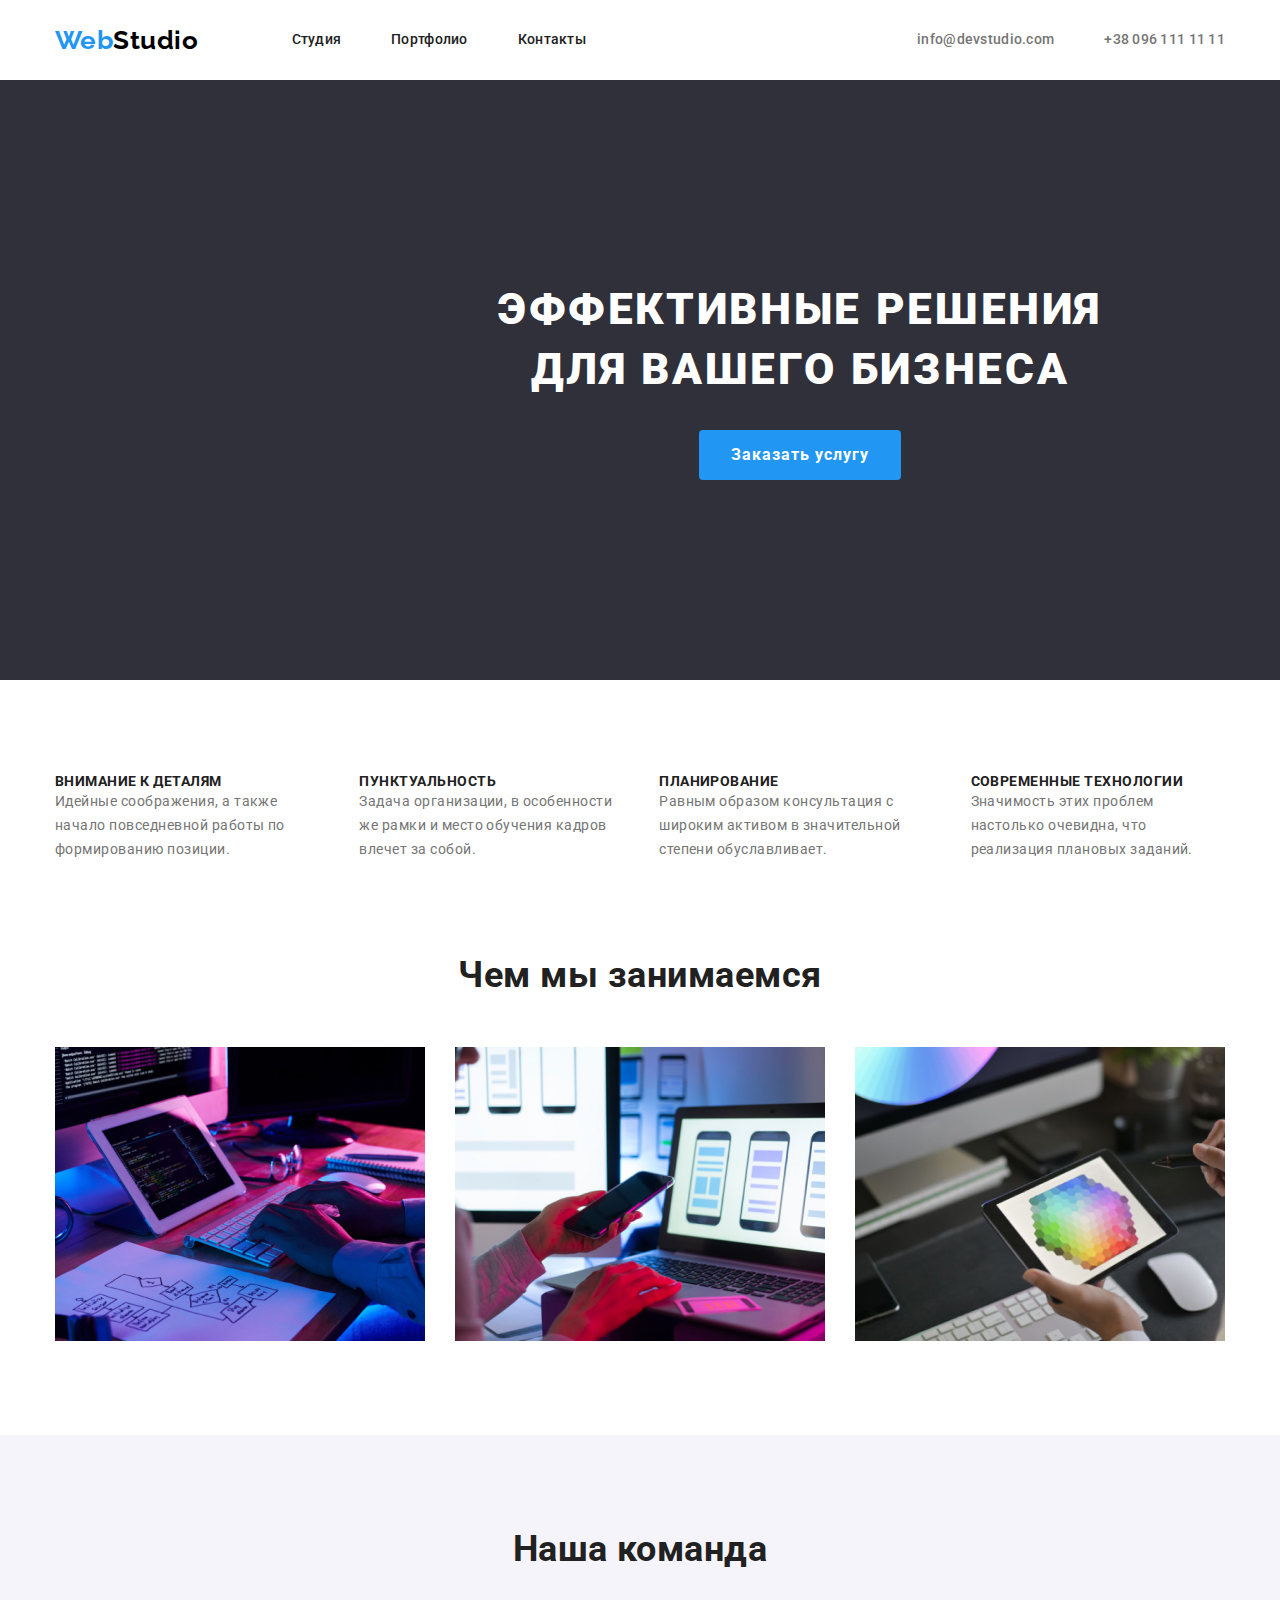
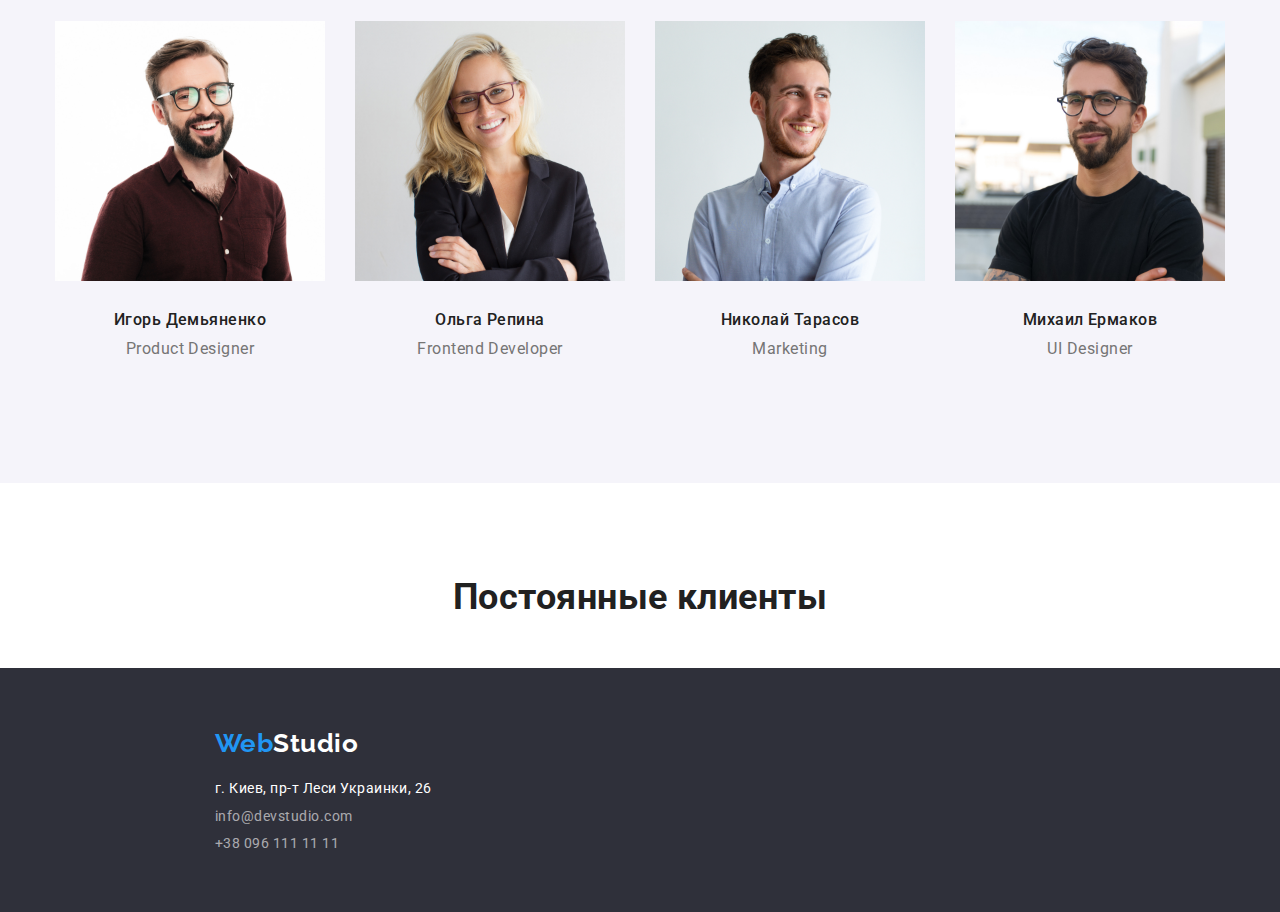
==== index.html @ f40a1685 "дз4" ====
<!DOCTYPE html>
<html lang="ru">
  <head>
    <meta charset="UTF-8" />
    <meta name="viewport" content="width=device-width, initial-scale=1.0" />
    <title>Студия</title>
    <link
      href="https://fonts.googleapis.com/css2?family=Raleway:wght@700&family=Roboto:wght@400;500;700;900&display=swap"
      rel="stylesheet"
    />
    <link
      rel="stylesheet"
      href="https://cdnjs.cloudflare.com/ajax/libs/modern-normalize/1.0.0/modern-normalize.css"
    />
    <link rel="stylesheet" href="./css/style.css" />
  </head>
  <body>
    <!--Шапка-->
    <header class="page-header">
      <div class="container">
        <nav class="main-nav">
          <a href="./index.html" class="header-logo" lang="en">
            <span class="logo">Web</span>Studio</a
          >
          <!--Навигация-->
          <ul class="site-nav">
            <li class="item">
              <a href="./index.html" class="link">Студия</a>
            </li>
            <li class="item">
              <a href="./portfolio.html" class="link">Портфолио</a>
            </li>
            <li class="item"><a href="" class="link">Контакты</a></li>
          </ul>
          <!--Контакты-->
          <ul class="contacts">
            <li class="contacts-list">
              <a href="mailto:info@devstudio.com" class="link"
                >info@devstudio.com</a
              >
            </li>
            <li class="contacts-list">
              <a href="tel:+380961111111" class="link">+38 096 111 11 11</a>
            </li>
          </ul>
        </nav>
      </div>
    </header>
    <main>
      <!--Герои-->
      <section class="hero">
        <div class="container-hero">
          <h1 class="hero-title">Эффективные решения для вашего бизнеса</h1>
          <button type="button" class="hero-button">Заказать услугу</button>
        </div>
      </section>
      <!--Особенности-->
      <section class="features">
        <div class="container">
          <h2 hidden>Особенности</h2>
          <ul class="features-list">
            <li class="features-item">
              <h3 class="features-title">Внимание к деталям</h3>
              <p class="features-text">
                Идейные соображения, а также начало повседневной работы по
                формированию позиции.
              </p>
            </li>
            <li class="features-item">
              <h3 class="features-title">Пунктуальность</h3>
              <p class="features-text">
                Задача организации, в особенности же рамки и место обучения
                кадров влечет за собой.
              </p>
            </li>
            <li class="features-item">
              <h3 class="features-title">Планирование</h3>
              <p class="features-text">
                Равным образом консультация с широким активом в значительной
                степени обуславливает.
              </p>
            </li>
            <li class="features-item">
              <h3 class="features-title">Современные технологии</h3>
              <p class="features-text">
                Значимость этих проблем настолько очевидна, что реализация
                плановых заданий.
              </p>
            </li>
          </ul>
        </div>
      </section>
      <!--чем мы занимаемся-->
      <section class="work">
        <div class="container">
          <h2 class="work-title">Чем мы занимаемся</h2>
          <ul class="work-list">
            <li class="work-item">
              <img
                src="./img/work/img.jpg"
                alt="человек работает за компьютером"
                width="370"
                height="294"
              />
            </li>
            <li class="work-item">
              <img
                src="./img/work/img1.jpg"
                alt="человек работает за ноутбуком"
                width="370"
                height="294"
              />
            </li>
            <li class="work-item">
              <img
                src="./img/work/img2.jpg"
                alt="человек работает за планшетом"
                width="370"
                height="294"
              />
            </li>
          </ul>
        </div>
      </section>
      <!--команда-->
      <section class="team">
        <div class="container">
          <h2 class="team-title">Наша команда</h2>
          <ul class="team-list">
            <li class="team-item">
              <img
                src="./img/team/designer.jpg"
                alt="мужчина в красной рубашке смеется"
                width="270"
                height="260"
              />
              <h3 class="team-name">Игорь Демьяненко</h3>
              <p class="team-profession" lang="en">Product Designer</p>
            </li>
            <li class="team-item">
              <img
                src="./img/team/developer.jpg"
                alt="женщина в черном пиджаке улыбается"
                width="270"
                height="260"
              />
              <h3 class="team-name">Ольга Репина</h3>
              <p class="team-profession" lang="en">Frontend Developer</p>
            </li>
            <li class="team-item">
              <img
                src="./img/team/marketing.jpg"
                alt="мужчина в голубой рубашке улыбается"
                width="270"
                height="260"
              />
              <h3 class="team-name">Николай Тарасов</h3>
              <p class="team-profession" lang="en">Marketing</p>
            </li>
            <li class="team-item">
              <img
                src="./img/team/ui-designer.jpg"
                alt="мужчина в черной футболке улыбается"
                width="270"
                height="260"
              />
              <h3 class="team-name">Михаил Ермаков</h3>
              <p class="team-profession" lang="en">UI Designer</p>
            </li>
          </ul>
        </div>
      </section>
      <section class="clients">
        <div class="container">
          <h2 class="clients-title">Постоянные клиенты</h2>
        </div>
      </section>
    </main>
    <!--адрес-->
    <footer class="footer">
      <a href="./index.html" class="footer-logo" lang="en">
        <span class="logo-web">Web</span>Studio</a
      >
      <address>
        <ul class="contacts-footer">
          <li class="footer-list">
            <a
              href="https://goo.gl/maps/JRe7u6xurZRfVsGd8"
              target="_blank"
              class="link-adress"
              >г. Киев, пр-т Леси Украинки, 26
            </a>
          </li>
          <li class="footer-list">
            <a href="mailto:info@devstudio.com" class="link"
              >info@devstudio.com</a
            >
          </li>
          <li class="footer-list">
            <a href="tel:+380961111111" class="link">+38 096 111 11 11</a>
          </li>
        </ul>
      </address>
    </footer>
  </body>
</html>
---- css/style.css ----
*,
*::before,
*::after {
  margin: 0;
  padding: 0;
}

:root {
  --primary-text-color: #757575;
  --title-text-color: #212121;
  --secondary-text-color: #2196f3;
  --primary-white-color: #ffffff;
}

body {
  background-color: var(--primary-white-color);
  color: var(--primary-text-color);
  font-family: Roboto, sans-serif;
  letter-spacing: 0.03em;
  font-style: normal;
}

img {
  display: block;
}

.container {
  margin-left: auto;
  margin-right: auto;
  width: 1200px;
  padding-left: 15px;
  padding-right: 15px;

  /* outline: 2px solid red; */
}

/* header */
.page-header {
  display: flex;
  /* padding-top: 24px;
  padding-bottom: 25px;
  padding-left: 0px;
  padding-right: 0px; */
}

.main-nav {
  display: flex;
  align-items: center;
  justify-content: space-between;
}

.logo {
  color: var(--secondary-text-color);
  text-decoration: none;
}
.header-logo {
  color: #000000;
  text-decoration: none;
  font-family: Raleway, sans-serif;
  font-weight: 700;
  font-size: 26px;
  line-height: 1.19;
}

.site-nav .link {
  display: block;
  padding-bottom: 32px;
  padding-top: 32px;

  color: var(--title-text-color);
  text-decoration: none;
}

.site-nav .item {
  margin-right: 50px;
}
.site-nav .item:last-child {
  margin-right: 0px;
}

.site-nav {
  list-style-type: none;
  letter-spacing: 0.02em;
  font-weight: 500;
  font-size: 14px;
  line-height: 1.14;
  display: flex;
  margin-left: 93px;
  margin-right: 331px;
}

.site-nav .link:hover,
.site-nav .link:focus {
  color: var(--secondary-text-color);
}

.contacts .link {
  color: var(--primary-text-color);
  text-decoration: none;
  font-style: normal;
}

.contacts {
  display: flex;

  list-style-type: none;
  letter-spacing: 0.02em;
  font-weight: 500;
  font-size: 14px;
  line-height: 1.14;
  list-style: none;
}

.contacts .link:hover,
.contacts .link:focus {
  color: var(--secondary-text-color);
}

.contacts-list {
  margin-right: 50px;
}
.contacts-list:last-child {
  margin-right: 0px;
}

/* hero */
.container-hero {
  width: 1600px;
  height: 600px;
  margin-left: auto;
  margin-right: auto;
  background-color: #2f303a;
  text-align: center;
  padding-top: 200px;
  padding-right: 452px;
  padding-bottom: 200px;
  padding-left: 452px;
}

/* .hero {
  background-color: #2f303a;
  text-align: center;
  padding-top: 200px;
  padding-right: 452px;
  padding-bottom: 200px;
  padding-left: 452px;
} */

.hero-button {
  font-family: Roboto, sans-serif;
  font-style: normal;
  font-weight: 700;
  font-size: 16px;
  line-height: 1.875;
  background-color: var(--secondary-text-color);
  color: var(--primary-white-color);
  letter-spacing: 0.06em;

  border-radius: 4px;
  padding: 10px 32px;
  border: 0px;

  min-width: 136px;
  min-height: 30px;

  /* text-align: center; */

  /* display: flex;
  align-items: center; */
}

.hero-title {
  color: var(--primary-white-color);
  letter-spacing: 0.06em;
  font-size: 44px;
  line-height: 1.363;
  font-weight: 900;
  text-align: center;
  text-transform: uppercase;

  margin-top: 0px;
  margin-bottom: 30px;
}

/*.hero-button:hover,
.hero-button:focus {
  color: var(--primary-white-color);
  background-color: var(--secondary-text-color);
}*/

/* features */
.features {
  padding-top: 94px;
  padding-bottom: 94px;
}

.features-title {
  color: var(--title-text-color);
  font-weight: 700;
  font-size: 14px;
  line-height: 1.14;
  text-transform: uppercase;
}
.features-text {
  font-weight: 400;
  font-size: 14px;
  line-height: 1.7;
}

.features-list {
  list-style-type: none;
  display: flex;
}
.features-item {
  margin-right: 30px;
}
.features-item:last-child {
  margin-right: 0px;
}

/* work */
.work {
  padding-bottom: 94px;
}

.work-list {
  display: flex;
  list-style-type: none;
}
.work-item {
  margin-right: 30px;
}
.work-item:last-child {
  margin-right: 0px;
}

.work-title {
  color: var(--title-text-color);
  font-weight: 700;
  font-size: 36px;
  line-height: 1.16;
  text-align: center;
  margin-bottom: 50px;
}

/* team */
.team {
  padding-bottom: 94px;
  background-color: #f5f4fa;
}

.team-title {
  color: var(--title-text-color);
  font-weight: 700;
  font-size: 36px;
  line-height: 1.16;
  text-align: center;
  padding-top: 94px;
  margin-bottom: 50px;
}

.team-list {
  list-style-type: none;
  display: flex;
}

.team-item {
  margin-right: 30px;
  padding-bottom: 30px;
}
.team-item:last-child {
  margin-right: 0px;
}

.team-name {
  font-weight: 500;
  font-size: 16px;
  line-height: 1.18;
  text-align: center;
  color: var(--title-text-color);

  margin-top: 30px;
  margin-bottom: 10px;
}

.team-profession {
  color: var(--primary-text-color);
  font-weight: 400;
  font-size: 16px;
  line-height: 1.18;
  text-align: center;
}

/* clients */

.clients-title {
  color: var(--title-text-color);
  font-weight: 700;
  font-size: 36px;
  line-height: 1.16;
  text-align: center;
  padding-top: 94px;
  margin-bottom: 50px;
}

/*footer*/
.footer {
  background-color: #2f303a;

  margin-left: auto;
  margin-right: auto;
  width: 1600px;
  padding-left: 215px;
  padding-right: 1154px;
  padding-top: 60px;
  padding-bottom: 60px;
}

.contacts-footer {
  list-style-type: none;
}
.footer-list {
  margin-bottom: 9px;
}
.footer-list:last-child {
  margin-bottom: 0px;
}

.logo-web {
  color: var(--secondary-text-color);
  text-decoration: none;
}
.footer-logo {
  display: block;
  color: #ffffff;
  text-decoration: none;
  font-family: Raleway, sans-serif;
  font-weight: 700;
  font-size: 26px;
  line-height: 1.19;
  margin-bottom: 20px;
}

.contacts-footer .link {
  list-style-type: none;
  font-weight: 400;
  font-size: 14px;
  line-height: 1.14;
  color: rgba(255, 255, 255, 0.6);
  text-decoration: none;
  font-style: normal;
}
.contacts-footer .link-adress {
  list-style-type: none;
  font-weight: 400;
  font-size: 14px;
  line-height: 1.14;
  color: var(--primary-white-color);
  text-decoration: none;
  font-style: normal;
}

.contacts-footer .link:hover,
.contacts-footer .link:focus,
.contacts-footer .link-adress:hover,
.contacts-footer .link-adress:focus {
  color: var(--secondary-text-color);
}

/*portfolio*/

.container-portfolio {
  margin-left: auto;
  margin-right: auto;
  width: 1200px;
  padding-left: 15px;
  padding-right: 15px;
  padding-top: 94px;
  padding-bottom: 94px;

  /* outline: 2px solid green; */
}

/*list-button*/
.button-list {
  list-style-type: none;
  display: flex;
  justify-content: center;
}
.button-list .button-list-item {
  margin-right: 8px;
}

.button-list-item:last-child {
  margin-right: 0px;
}
.portfolio-butten {
  background-color: #f5f4fa;
  color: var(--title-text-color);
  font-weight: 500;
  font-size: 16px;
  line-height: 1.62;
  text-align: center;
  letter-spacing: 0.03em;
  font-family: Roboto, sans-serif;
  border-radius: 4px;
  padding: 6px 22px;
  border: 0px;
}

.portfolio-butten:hover,
.portfolio-butten:focus {
  background-color: var(--secondary-text-color);
  color: var(--primary-white-color);
}

/*portfolio-list*/

.portfolio-list {
  list-style-type: none;
  display: flex;
  flex-wrap: wrap;
}
.portfolio-item {
  width: 370px;
  margin-right: 30px;
  margin-bottom: 30px;
}

.portfolio-item:nth-child(3n) {
  margin-right: 0px;
}

.portfolio-item:nth-child(-n + 3) {
  margin-top: 34px;
}
.portfolio-item:nth-last-child(-n + 3) {
  margin-bottom: 0px;
}

.portfolio-link {
  text-decoration: none;
}

.portfolio-title {
  color: var(--title-text-color);
  font-weight: 700;
  font-size: 18px;
  line-height: 2;
  letter-spacing: 0.06em;
  margin-top: 20px;
  margin-left: 24px;
  margin-bottom: 4px;
  margin-right: 24px;
}

.portfolio-description {
  font-weight: 400;
  font-size: 16px;
  line-height: 1.87;
  color: var(--primary-text-color);
  margin-top: 0px;
  margin-bottom: 20px;
  margin-right: 24px;
  margin-left: 24px;
}
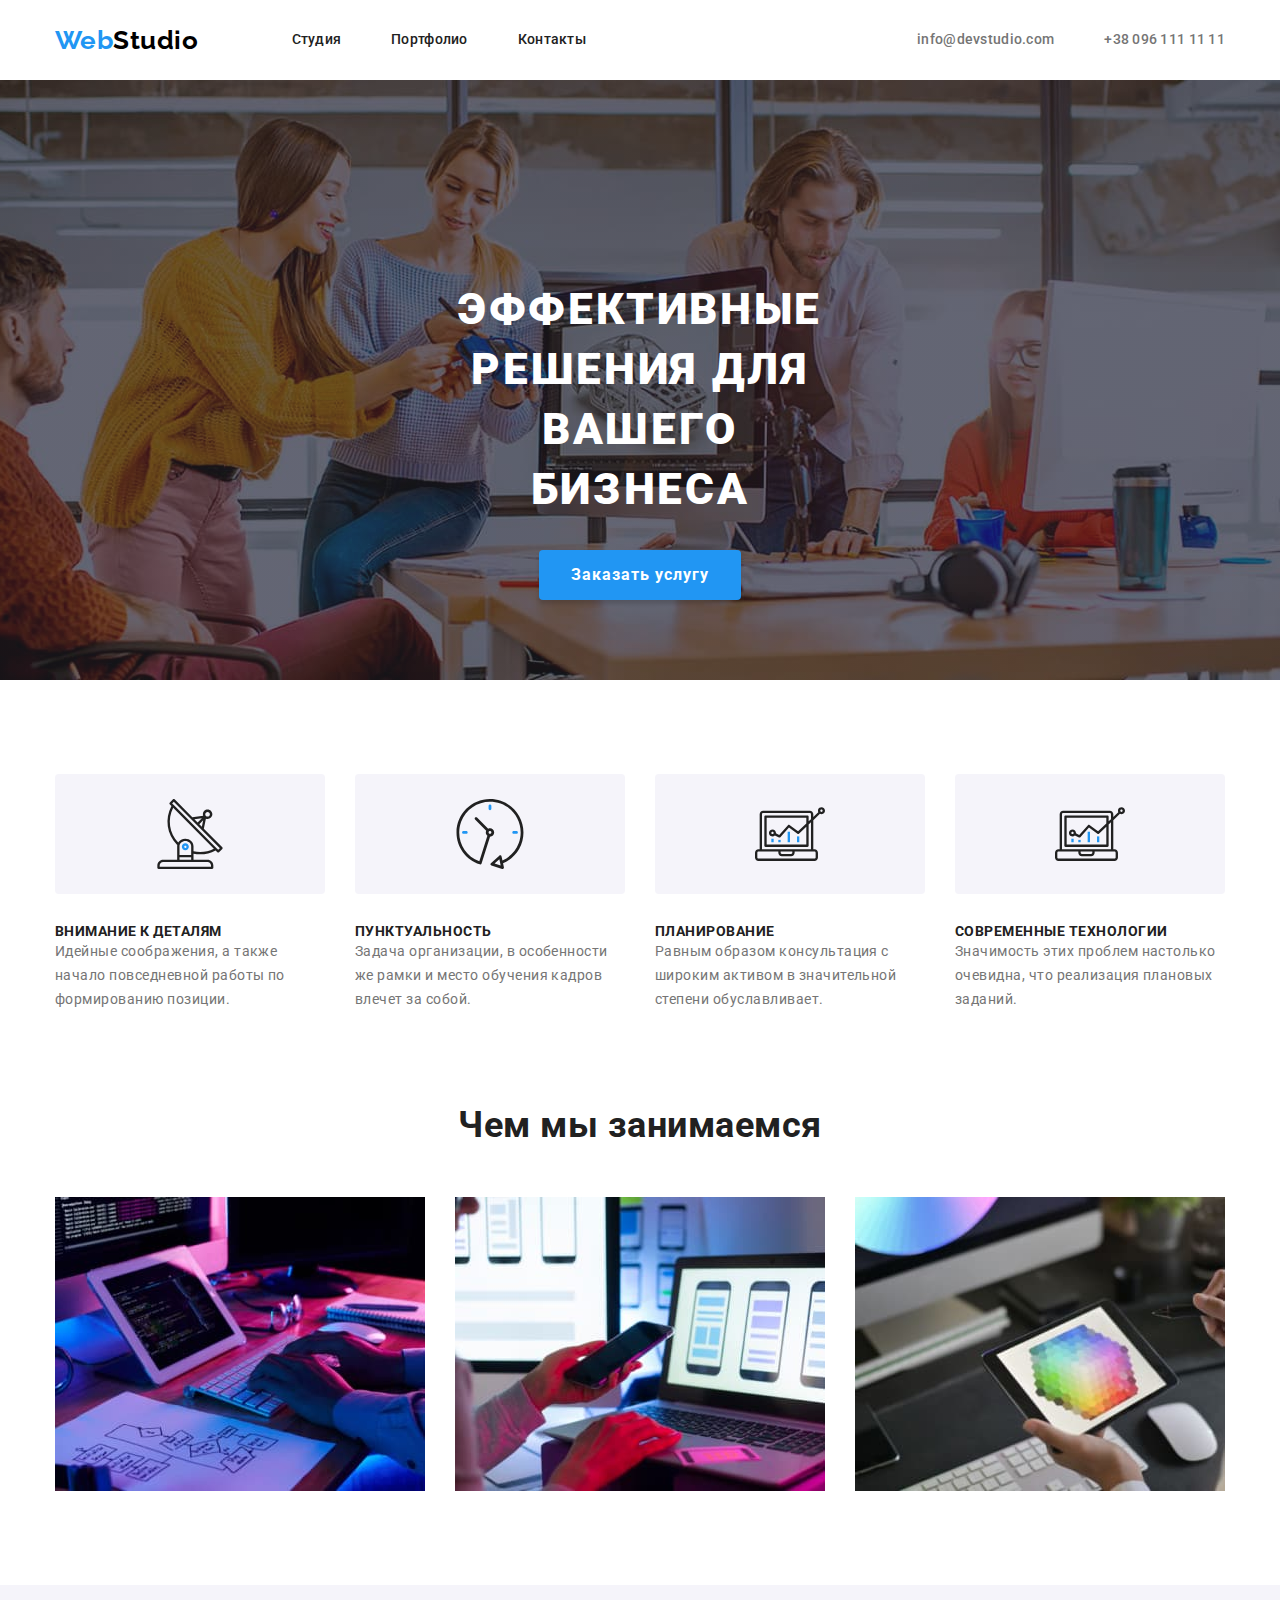
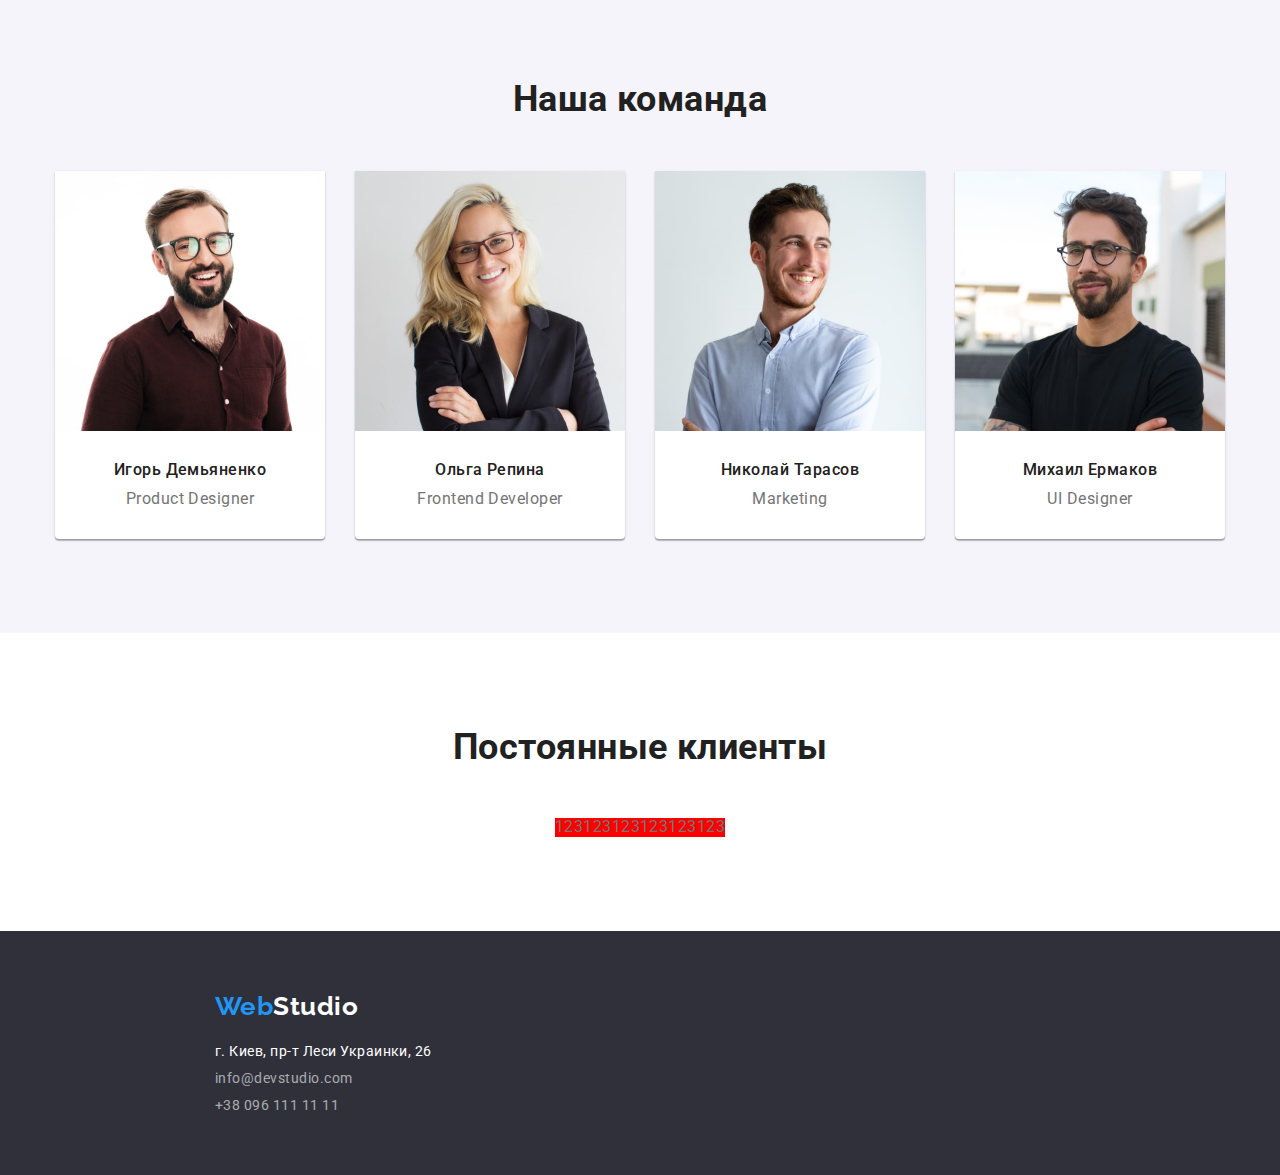
==== commit a4987161: "shadow,features" ====
--- a/index.html
+++ b/index.html
@@ -59,28 +59,28 @@
         <div class="container">
           <h2 hidden>Особенности</h2>
           <ul class="features-list">
-            <li class="features-item">
+            <li class="features-item antenna">
               <h3 class="features-title">Внимание к деталям</h3>
               <p class="features-text">
                 Идейные соображения, а также начало повседневной работы по
                 формированию позиции.
               </p>
             </li>
-            <li class="features-item">
+            <li class="features-item clock">
               <h3 class="features-title">Пунктуальность</h3>
               <p class="features-text">
                 Задача организации, в особенности же рамки и место обучения
                 кадров влечет за собой.
               </p>
             </li>
-            <li class="features-item">
+            <li class="features-item diagram">
               <h3 class="features-title">Планирование</h3>
               <p class="features-text">
                 Равным образом консультация с широким активом в значительной
                 степени обуславливает.
               </p>
             </li>
-            <li class="features-item">
+            <li class="features-item astronaut">
               <h3 class="features-title">Современные технологии</h3>
               <p class="features-text">
                 Значимость этих проблем настолько очевидна, что реализация
@@ -170,9 +170,18 @@
           </ul>
         </div>
       </section>
+      <!-- Клиенты -->
       <section class="clients">
         <div class="container">
           <h2 class="clients-title">Постоянные клиенты</h2>
+          <ul class="clients-list">
+            <li class="clients-list-item">123</li>
+            <li class="clients-list-item">123</li>
+            <li class="clients-list-item">123</li>
+            <li class="clients-list-item">123</li>
+            <li class="clients-list-item">123</li>
+            <li class="clients-list-item">123</li>
+          </ul>
         </div>
       </section>
     </main>
--- a/css/style.css
+++ b/css/style.css
@@ -125,25 +125,28 @@
 
 /* hero */
 .container-hero {
-  width: 1600px;
+  max-width: 1600px;
   height: 600px;
   margin-left: auto;
   margin-right: auto;
-  background-color: #2f303a;
+  /* background-color: #2f303a; */
   text-align: center;
   padding-top: 200px;
   padding-right: 452px;
   padding-bottom: 200px;
   padding-left: 452px;
+  background-image: linear-gradient(
+      to right,
+      rgba(47, 48, 58, 0.4),
+      rgba(47, 48, 58, 0.4)
+    ),
+    url('../img/hero/hero.jpg');
+  background-repeat: no-repeat;
+  background-position: center;
 }
 
 /* .hero {
-  background-color: #2f303a;
-  text-align: center;
-  padding-top: 200px;
-  padding-right: 452px;
-  padding-bottom: 200px;
-  padding-left: 452px;
+  background-image: url(./img/hero/hero.jpg);
 } */
 
 .hero-button {
@@ -155,6 +158,7 @@
   background-color: var(--secondary-text-color);
   color: var(--primary-white-color);
   letter-spacing: 0.06em;
+  box-shadow: 0px 4px 4px rgba(0, 0, 0, 0.15);
 
   border-radius: 4px;
   padding: 10px 32px;
@@ -200,6 +204,7 @@
   font-size: 14px;
   line-height: 1.14;
   text-transform: uppercase;
+  padding-top: 30px;
 }
 .features-text {
   font-weight: 400;
@@ -211,6 +216,61 @@
   list-style-type: none;
   display: flex;
 }
+/*  .features-item::before {
+  display: block;
+  content: '';
+  width: 270px;
+  height: 120px;
+  background-color: #f5f4fa;
+  border-radius: 4px;
+   background-image: url(../img/features/antenna.svg); 
+}  */
+
+.features-item.antenna::before {
+  display: block;
+  content: '';
+  width: 270px;
+  height: 120px;
+  background-color: #f5f4fa;
+  border-radius: 4px;
+  background-image: url(../img/features/antenna.svg);
+  background-repeat: no-repeat;
+  background-position: center;
+}
+.features-item.clock::before {
+  display: block;
+  content: '';
+  width: 270px;
+  height: 120px;
+  background-color: #f5f4fa;
+  border-radius: 4px;
+  background-image: url(../img/features/clock.svg);
+  background-repeat: no-repeat;
+  background-position: center;
+}
+.features-item.diagram::before {
+  display: block;
+  content: '';
+  width: 270px;
+  height: 120px;
+  background-color: #f5f4fa;
+  border-radius: 4px;
+  background-image: url(../img/features/diagram.svg);
+  background-repeat: no-repeat;
+  background-position: center;
+}
+.features-item.astronaut::before {
+  display: block;
+  content: '';
+  width: 270px;
+  height: 120px;
+  background-color: #f5f4fa;
+  border-radius: 4px;
+  background-image: url(../img/features/diagram.svg);
+  background-repeat: no-repeat;
+  background-position: center;
+}
+
 .features-item {
   margin-right: 30px;
 }
@@ -267,6 +327,10 @@
 .team-item {
   margin-right: 30px;
   padding-bottom: 30px;
+  background-color: #ffffff;
+  border-radius: 0px 0px 4px 4px;
+  box-shadow: 0px 1px 3px rgba(0, 0, 0, 0.12), 0px 1px 1px rgba(0, 0, 0, 0.14),
+    0px 2px 1px rgba(0, 0, 0, 0.2);
 }
 .team-item:last-child {
   margin-right: 0px;
@@ -301,6 +365,15 @@
   text-align: center;
   padding-top: 94px;
   margin-bottom: 50px;
+}
+.clients-list {
+  list-style-type: none;
+  display: flex;
+  padding-bottom: 94px;
+  justify-content: center;
+}
+.clients-list-item {
+  background-color: red;
 }
 
 /*footer*/
@@ -412,6 +485,9 @@
 .portfolio-butten:focus {
   background-color: var(--secondary-text-color);
   color: var(--primary-white-color);
+  box-shadow: 0px 3px 1px rgba(0, 0, 0, 0.1), 0px 1px 2px rgba(0, 0, 0, 0.08),
+    0px 2px 2px rgba(0, 0, 0, 0.12);
+  border-radius: 4px;
 }
 
 /*portfolio-list*/
@@ -425,6 +501,13 @@
   width: 370px;
   margin-right: 30px;
   margin-bottom: 30px;
+  border: 1px solid #eeeeee;
+  box-sizing: border-box;
+}
+.portfolio-item:hover,
+.portfolio-item:focus {
+  box-shadow: 0px 1px 1px rgba(0, 0, 0, 0.12), 0px 4px 4px rgba(0, 0, 0, 0.06),
+    1px 4px 6px rgba(0, 0, 0, 0.16);
 }
 
 .portfolio-item:nth-child(3n) {
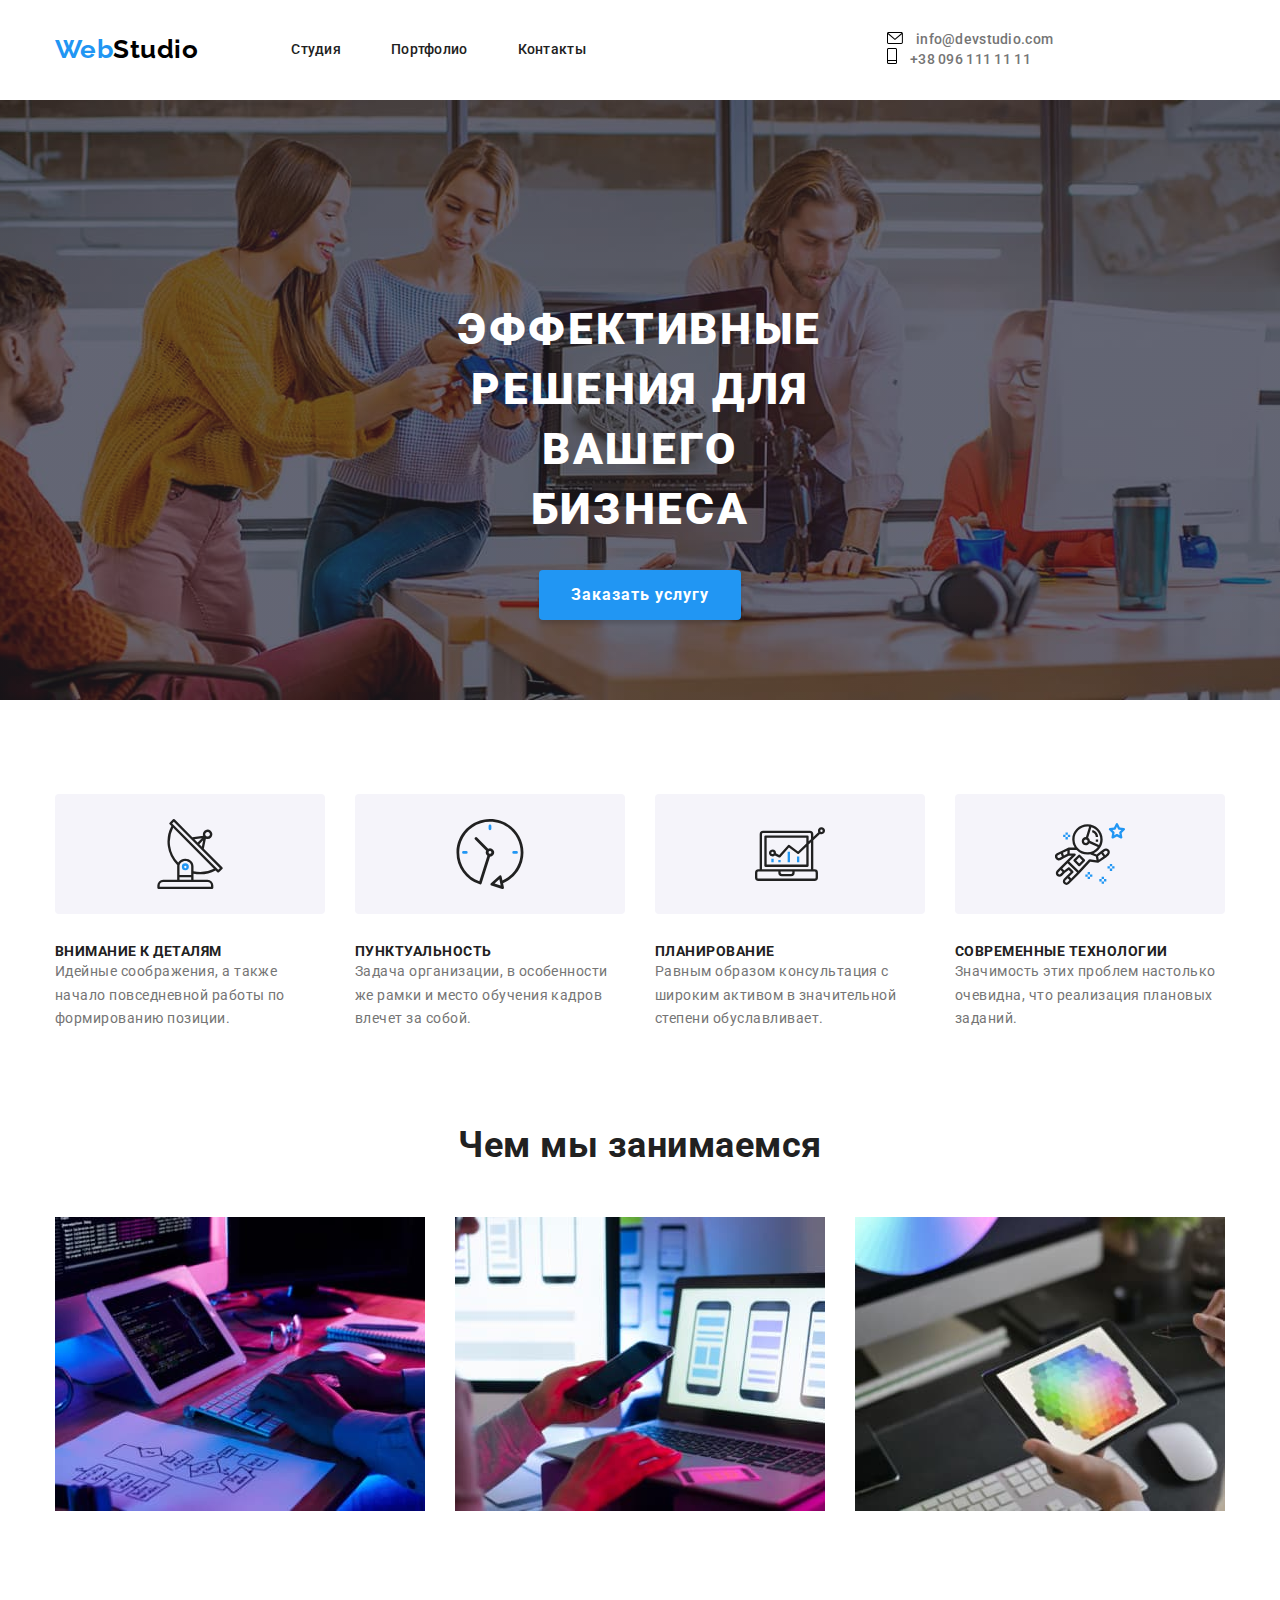
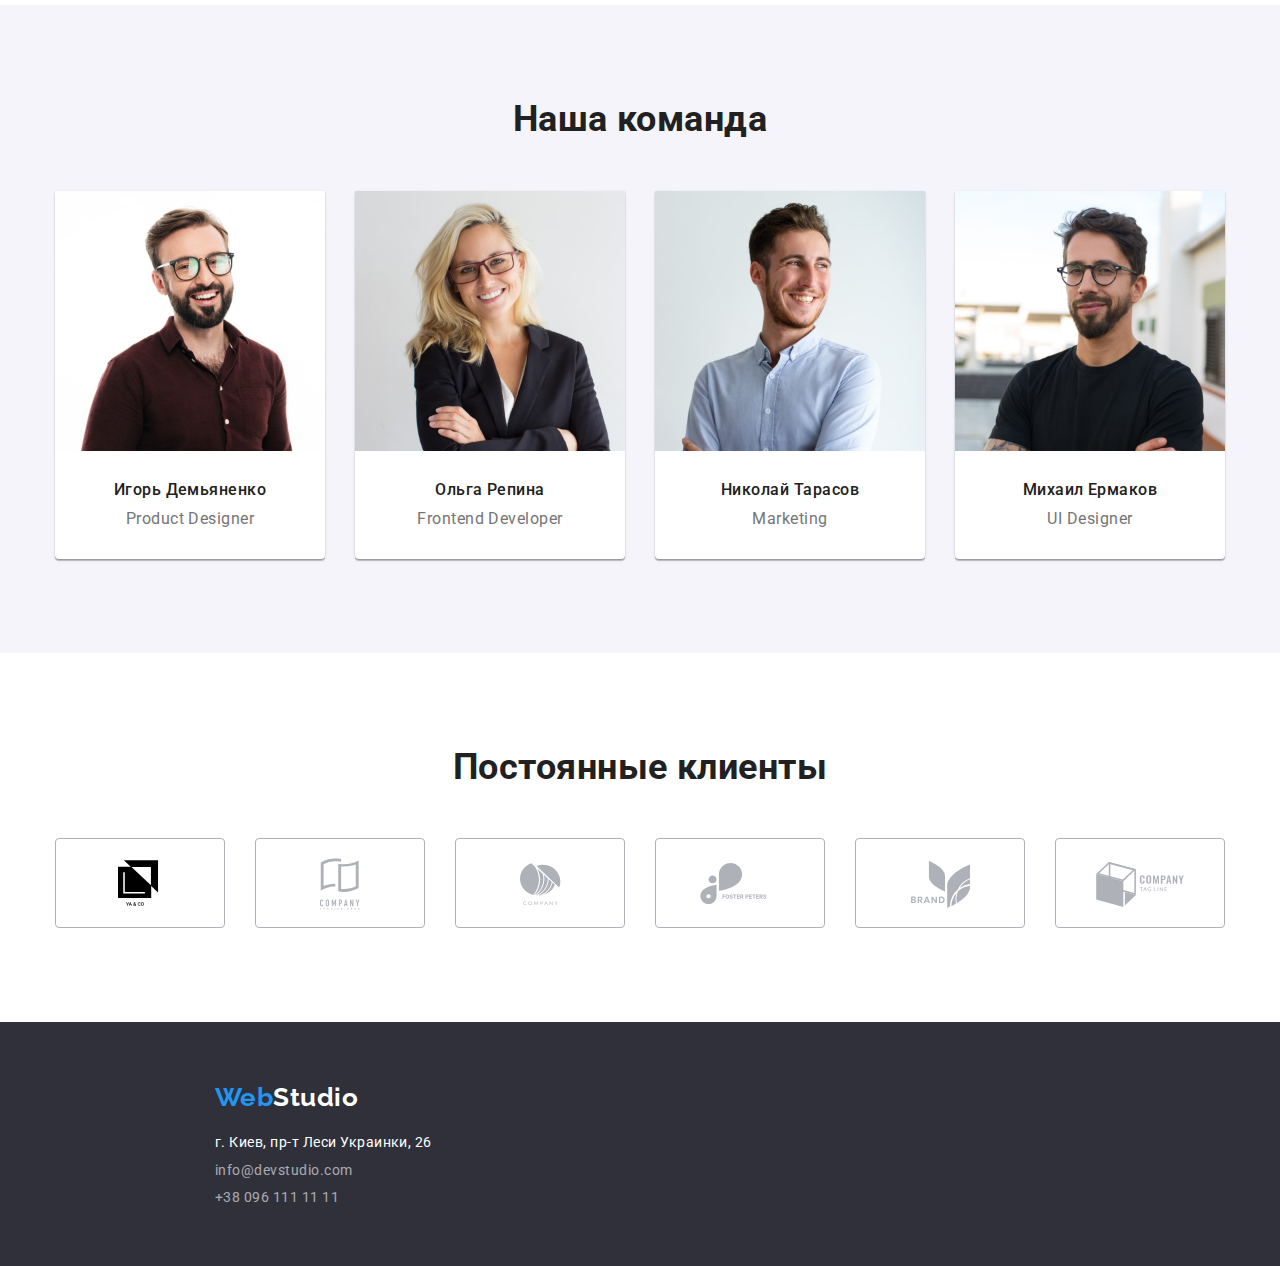
==== commit f1172986: "logo" ====
--- a/index.html
+++ b/index.html
@@ -35,12 +35,20 @@
           <!--Контакты-->
           <ul class="contacts">
             <li class="contacts-list">
-              <a href="mailto:info@devstudio.com" class="link"
-                >info@devstudio.com</a
+              <a href="mailto:info@devstudio.com" class="link">
+                <svg class="icon-contacts-envelope">
+                  <use href="./img/sprite.svg#icon-envelope"></use>
+                </svg>
+                info@devstudio.com</a
               >
             </li>
             <li class="contacts-list">
-              <a href="tel:+380961111111" class="link">+38 096 111 11 11</a>
+              <a href="tel:+380961111111" class="link">
+                <svg class="icon-contacts-smartphone">
+                  <use href="./img/sprite.svg#icon-smartphone"></use>
+                </svg>
+                +38 096 111 11 11</a
+              >
             </li>
           </ul>
         </nav>
@@ -60,6 +68,11 @@
           <h2 hidden>Особенности</h2>
           <ul class="features-list">
             <li class="features-item antenna">
+              <div class="features-icon-div">
+                <svg class="icon-features">
+                  <use href="./img/sprite.svg#antenna"></use>
+                </svg>
+              </div>
               <h3 class="features-title">Внимание к деталям</h3>
               <p class="features-text">
                 Идейные соображения, а также начало повседневной работы по
@@ -67,6 +80,11 @@
               </p>
             </li>
             <li class="features-item clock">
+              <div class="features-icon-div">
+                <svg class="icon-features">
+                  <use href="./img/sprite.svg#clock"></use>
+                </svg>
+              </div>
               <h3 class="features-title">Пунктуальность</h3>
               <p class="features-text">
                 Задача организации, в особенности же рамки и место обучения
@@ -74,6 +92,11 @@
               </p>
             </li>
             <li class="features-item diagram">
+              <div class="features-icon-div">
+                <svg class="icon-features">
+                  <use href="./img/sprite.svg#diagram"></use>
+                </svg>
+              </div>
               <h3 class="features-title">Планирование</h3>
               <p class="features-text">
                 Равным образом консультация с широким активом в значительной
@@ -81,6 +104,11 @@
               </p>
             </li>
             <li class="features-item astronaut">
+              <div class="features-icon-div">
+                <svg class="icon-features">
+                  <use href="./img/sprite.svg#astronaut"></use>
+                </svg>
+              </div>
               <h3 class="features-title">Современные технологии</h3>
               <p class="features-text">
                 Значимость этих проблем настолько очевидна, что реализация
@@ -175,12 +203,42 @@
         <div class="container">
           <h2 class="clients-title">Постоянные клиенты</h2>
           <ul class="clients-list">
-            <li class="clients-list-item">123</li>
-            <li class="clients-list-item">123</li>
-            <li class="clients-list-item">123</li>
-            <li class="clients-list-item">123</li>
-            <li class="clients-list-item">123</li>
-            <li class="clients-list-item">123</li>
+            <li class="clients-list-item">
+              <a href="" class="icon-clients-link">
+                <svg class="icon-clients-logo1">
+                  <use href="./img/sprite.svg#logo1"></use></svg
+              ></a>
+            </li>
+            <li class="clients-list-item">
+              <a href="" class="icon-clients-link"
+                ><svg class="icon-clients-logo2">
+                  <use href="./img/sprite.svg#logo2"></use></svg
+              ></a>
+            </li>
+            <li class="clients-list-item">
+              <a href="" class="icon-clients-link"
+                ><svg class="icon-clients-logo3">
+                  <use href="./img/sprite.svg#logo3"></use></svg
+              ></a>
+            </li>
+            <li class="clients-list-item">
+              <a href="" class="icon-clients-link"
+                ><svg class="icon-clients-logo4">
+                  <use href="./img/sprite.svg#logo4"></use></svg
+              ></a>
+            </li>
+            <li class="clients-list-item">
+              <a href="" class="icon-clients-link"
+                ><svg class="icon-clients-logo5">
+                  <use href="./img/sprite.svg#logo5"></use></svg
+              ></a>
+            </li>
+            <li class="clients-list-item">
+              <a href="" class="icon-clients-link"
+                ><svg class="icon-clients-logo6">
+                  <use href="./img/sprite.svg#logo6"></use></svg
+              ></a>
+            </li>
           </ul>
         </div>
       </section>
--- a/css/style.css
+++ b/css/style.css
@@ -37,6 +37,8 @@
 /* header */
 .page-header {
   display: flex;
+  padding-bottom: 32px;
+  padding-top: 32px;
   /* padding-top: 24px;
   padding-bottom: 25px;
   padding-left: 0px;
@@ -46,7 +48,7 @@
 .main-nav {
   display: flex;
   align-items: center;
-  justify-content: space-between;
+  /* justify-content: space-between; */
 }
 
 .logo {
@@ -64,8 +66,8 @@
 
 .site-nav .link {
   display: block;
-  padding-bottom: 32px;
-  padding-top: 32px;
+  /* padding-bottom: 32px;
+  padding-top: 32px; */
 
   color: var(--title-text-color);
   text-decoration: none;
@@ -85,8 +87,9 @@
   font-size: 14px;
   line-height: 1.14;
   display: flex;
+
   margin-left: 93px;
-  margin-right: 331px;
+  margin-right: 301px;
 }
 
 .site-nav .link:hover,
@@ -102,6 +105,9 @@
 
 .contacts {
   display: flex;
+  flex-wrap: wrap;
+  align-items: baseline;
+  /* align-items: center; */
 
   list-style-type: none;
   letter-spacing: 0.02em;
@@ -109,6 +115,25 @@
   font-size: 14px;
   line-height: 1.14;
   list-style: none;
+  /* padding-bottom: 32px; */
+}
+
+.icon-contacts-envelope {
+  margin-right: 10px;
+  width: 16px;
+  height: 12px;
+  border: none;
+}
+.icon-contacts-envelope:hover {
+  fill: var(--secondary-text-color);
+}
+.icon-contacts-smartphone {
+  margin-right: 10px;
+  width: 10px;
+  height: 16px;
+}
+.icon-contacts-smartphone:hover {
+  fill: var(--secondary-text-color);
 }
 
 .contacts .link:hover,
@@ -117,7 +142,7 @@
 }
 
 .contacts-list {
-  margin-right: 50px;
+  margin-right: 30px;
 }
 .contacts-list:last-child {
   margin-right: 0px;
@@ -216,6 +241,20 @@
   list-style-type: none;
   display: flex;
 }
+
+.features-icon-div {
+  display: flex;
+  justify-content: center;
+  align-items: center;
+  width: 270px;
+  height: 120px;
+  background-color: #f5f4fa;
+  border-radius: 4px;
+}
+.icon-features {
+  width: 70px;
+  height: 70px;
+}
 /*  .features-item::before {
   display: block;
   content: '';
@@ -226,7 +265,7 @@
    background-image: url(../img/features/antenna.svg); 
 }  */
 
-.features-item.antenna::before {
+/* .features-item.antenna::before {
   display: block;
   content: '';
   width: 270px;
@@ -269,7 +308,7 @@
   background-image: url(../img/features/diagram.svg);
   background-repeat: no-repeat;
   background-position: center;
-}
+} */
 
 .features-item {
   margin-right: 30px;
@@ -372,8 +411,60 @@
   padding-bottom: 94px;
   justify-content: center;
 }
+.icon-clients-link {
+  display: flex;
+  width: 170px;
+  height: 90px;
+  justify-content: center;
+  align-items: center;
+}
+.icon-clients-link:hover {
+  color: var(--secondary-text-color);
+}
+
 .clients-list-item {
-  background-color: red;
+  display: flex;
+  width: 170px;
+  height: 90px;
+  border: 1px solid #afb1b8;
+  border-radius: 4px;
+}
+/* .div-clients {
+  display: flex;
+  width: 170px;
+  height: 90px;
+  border: 1px solid #afb1b8;
+  border-radius: 4px;
+} */
+.clients-list-item:not(:last-child) {
+  margin-right: 30px;
+}
+.icon-clients-logo1 {
+  width: 44.27px;
+  height: 49.23px;
+}
+.icon-clients-logo1:hover {
+  fill: var(--secondary-text-color);
+}
+.icon-clients-logo2 {
+  width: 40px;
+  height: 52px;
+}
+.icon-clients-logo3 {
+  width: 41px;
+  height: 42.6px;
+}
+.icon-clients-logo4 {
+  width: 79.66px;
+  height: 42.02px;
+}
+.icon-clients-logo5 {
+  width: 59px;
+  height: 47px;
+}
+.icon-clients-logo6 {
+  width: 88.48px;
+  height: 45.44px;
 }
 
 /*footer*/
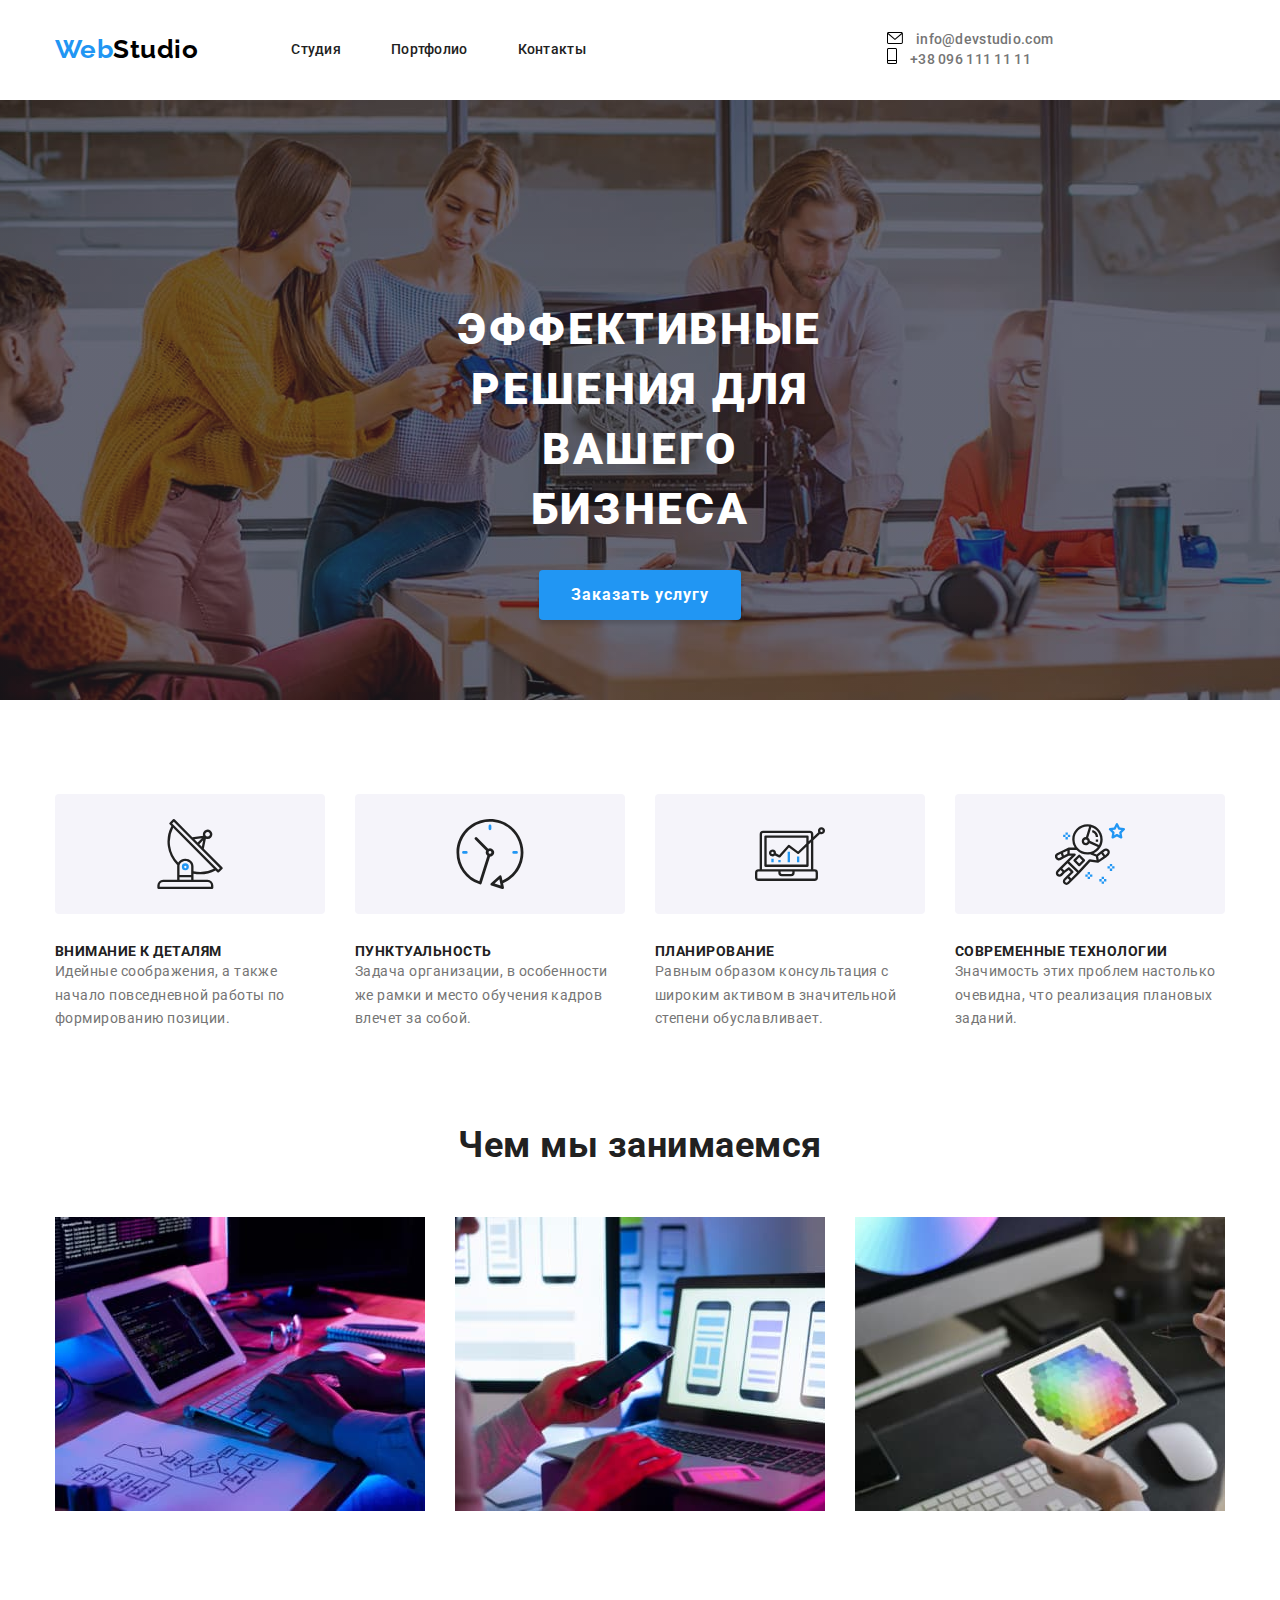
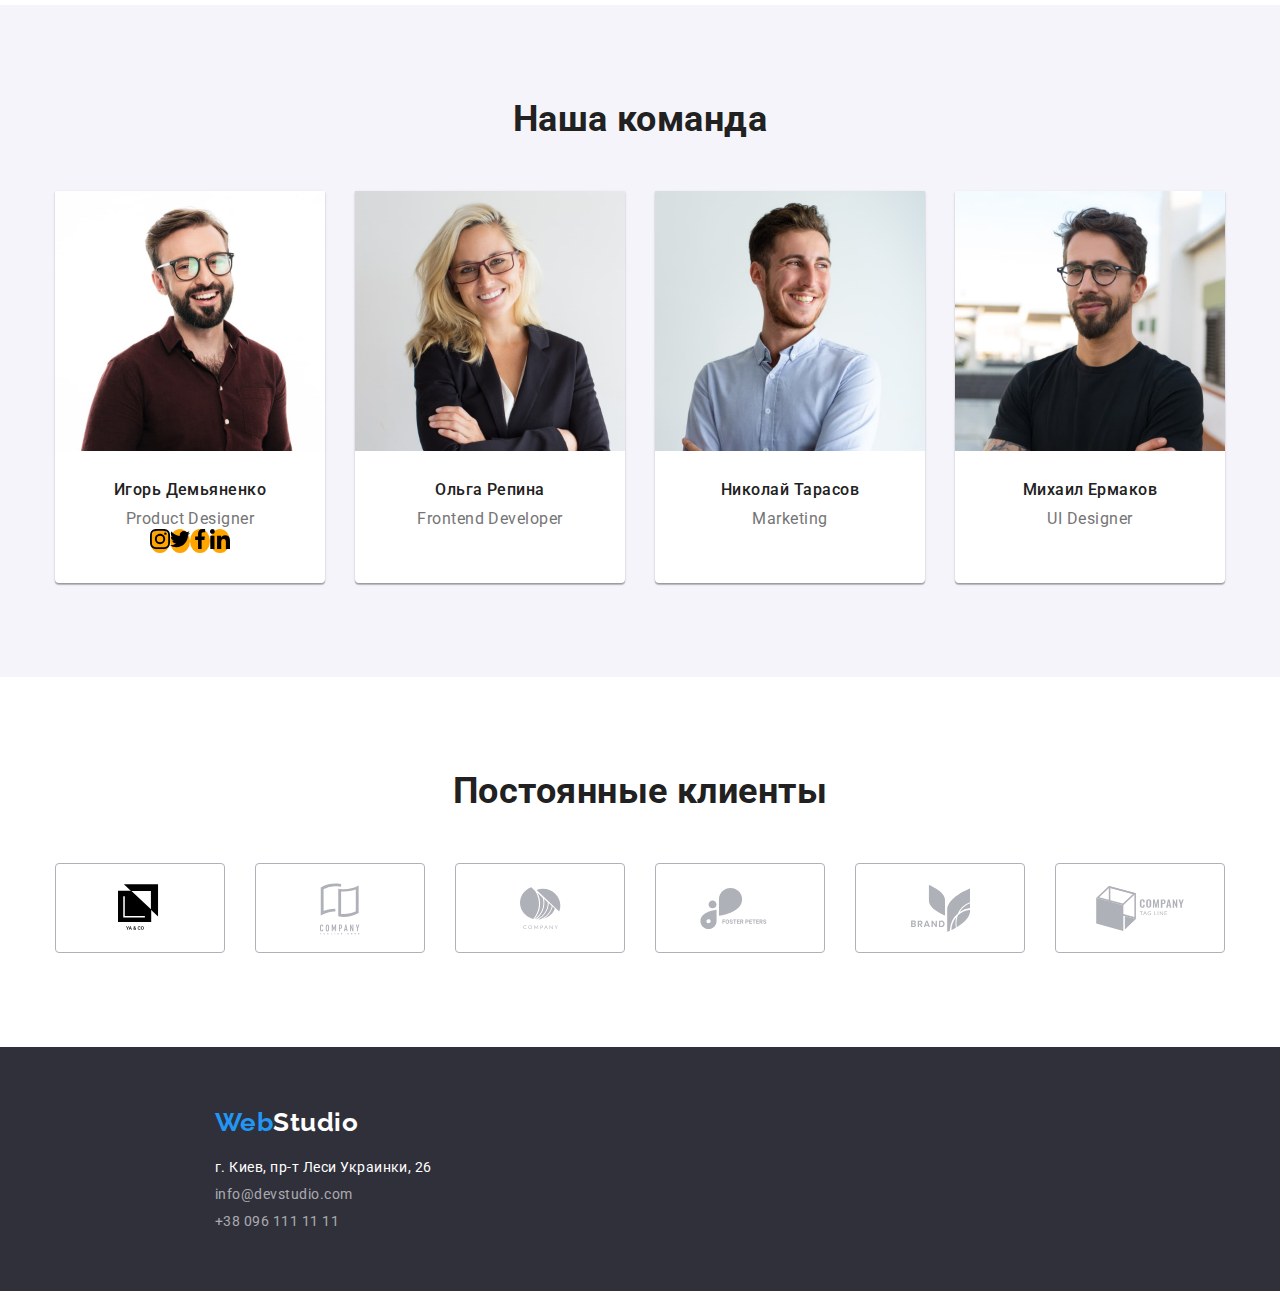
==== commit 98a0f9d4: "icon" ====
--- a/index.html
+++ b/index.html
@@ -164,6 +164,30 @@
               />
               <h3 class="team-name">Игорь Демьяненко</h3>
               <p class="team-profession" lang="en">Product Designer</p>
+              <ul class="icon-team-list">
+              <li class="icon-team-item">
+                <a href="" class="social-link">
+                 <div class="div-icon-social"> <svg class="icon-istagram"><use href="./img/sprite.svg#instagram"></use></svg>
+                </div>                
+              </a>
+              </li>
+              <li class="icon-team-item">
+                <a href="" class="social-link"><div class="div-icon-social"> <svg class="icon-twitter">
+                  <use href="./img/sprite.svg#twitter"></use>
+                </svg>
+                
+              </div></a></li>
+              <li class="icon-team-item"> <a href="" class="social-link"> <div class="div-icon-social"> <svg class="icon-facebook">
+                  <use href="./img/sprite.svg#facebook"></use>
+                </svg>
+              </div></a></li>
+              <li class="icon-team-item">
+                <a href="" class="social-link">
+                <div class="div-icon-social"> <svg class="icon-linkedin">
+                  <use href="./img/sprite.svg#linkedin"></use>
+                </svg>
+              </div></a></li>
+              </ul>
             </li>
             <li class="team-item">
               <img
@@ -200,7 +224,6 @@
       </section>
       <!-- Клиенты -->
       <section class="clients">
-        <div class="container">
           <h2 class="clients-title">Постоянные клиенты</h2>
           <ul class="clients-list">
             <li class="clients-list-item">
--- a/css/style.css
+++ b/css/style.css
@@ -124,18 +124,19 @@
   height: 12px;
   border: none;
 }
-.icon-contacts-envelope:hover {
-  fill: var(--secondary-text-color);
-}
+
 .icon-contacts-smartphone {
   margin-right: 10px;
   width: 10px;
   height: 16px;
 }
-.icon-contacts-smartphone:hover {
+
+.link:hover .icon-contacts-envelope {
   fill: var(--secondary-text-color);
 }
-
+.link:hover .icon-contacts-smartphone {
+  fill: var(--secondary-text-color);
+}
 .contacts .link:hover,
 .contacts .link:focus {
   color: var(--secondary-text-color);
@@ -394,6 +395,38 @@
   text-align: center;
 }
 
+.icon-team-list {
+  display: flex;
+  flex-wrap: wrap;
+  list-style: none;
+  justify-content: center;
+}
+
+/* .icon-team-item {
+  margin-right: 10px;
+} */
+.icon-istagram {
+  width: 20px;
+  height: 20px;
+}
+.icon-twitter {
+  width: 20px;
+  height: 20px;
+}
+.icon-facebook {
+  width: 20px;
+  height: 20px;
+}
+.icon-linkedin {
+  width: 20px;
+  height: 20px;
+}
+.social-link {
+  display: block;
+  background-color: orange;
+  border-radius: 50%;
+}
+
 /* clients */
 
 .clients-title {
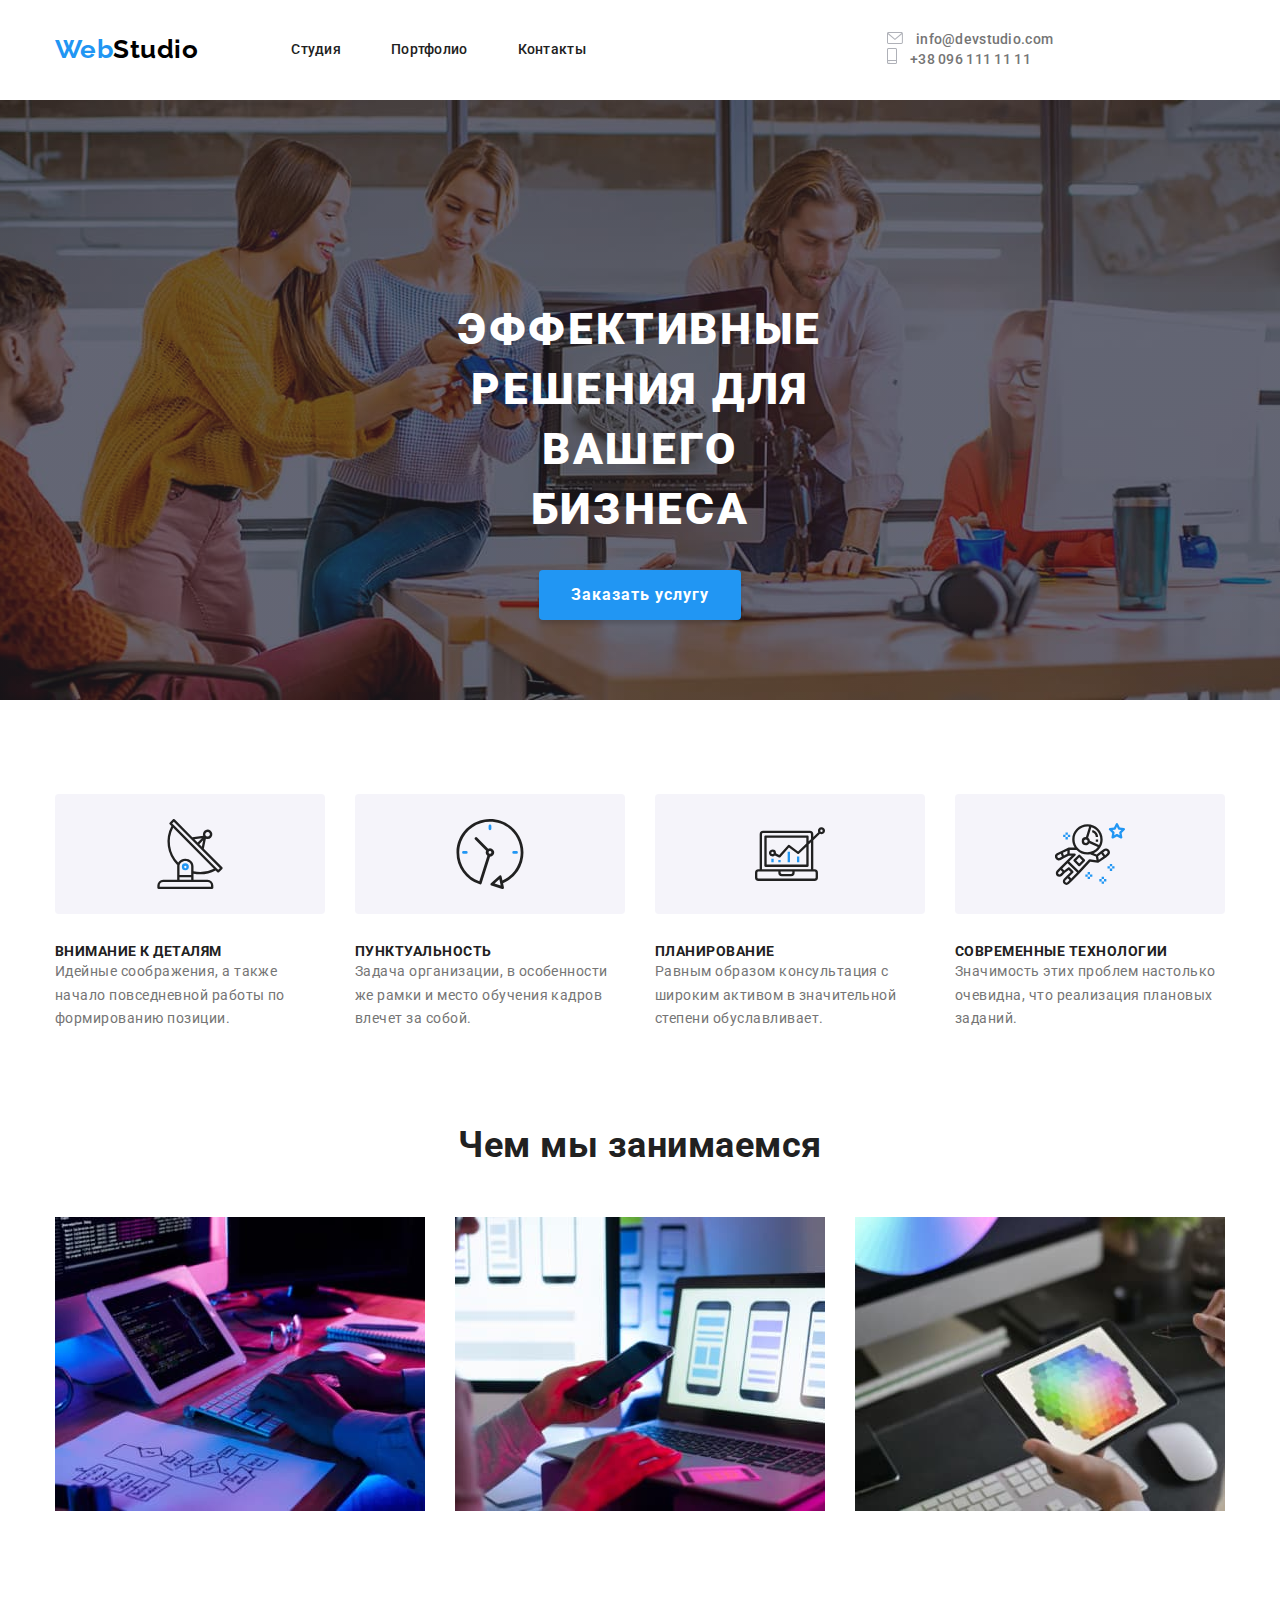
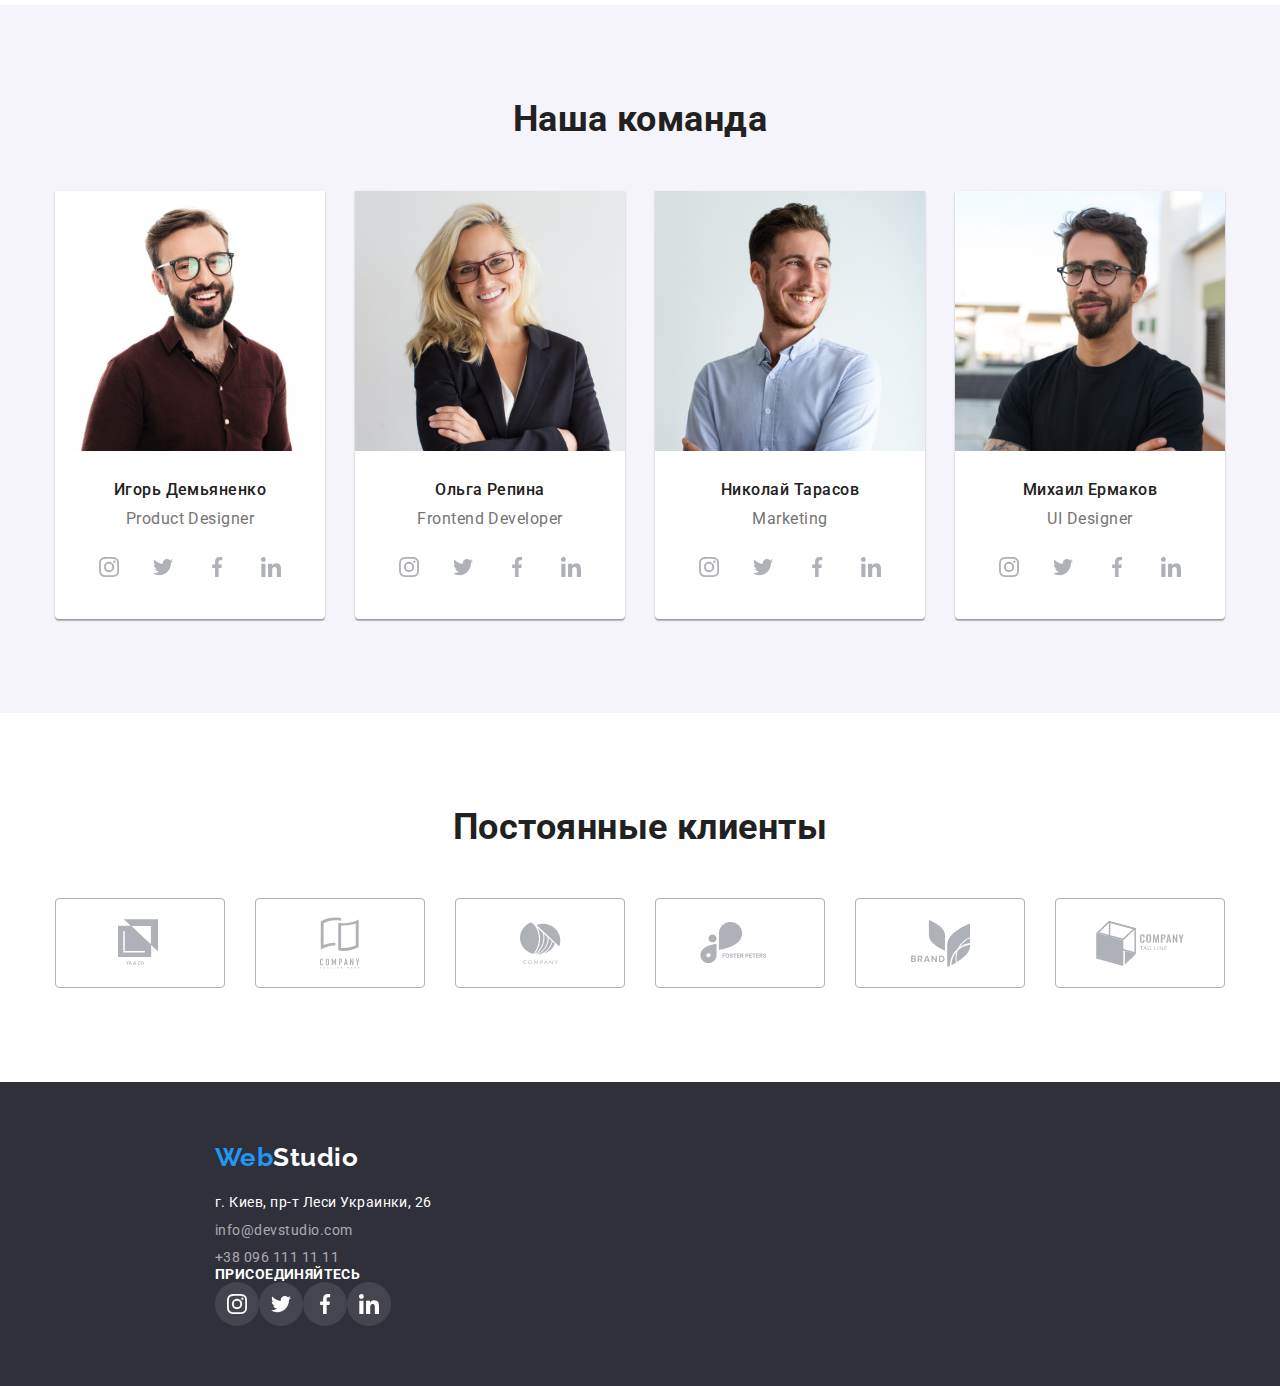
==== commit 82ef107b: "дз4(иконки,тень)" ====
--- a/index.html
+++ b/index.html
@@ -68,11 +68,11 @@
           <h2 hidden>Особенности</h2>
           <ul class="features-list">
             <li class="features-item antenna">
-              <div class="features-icon-div">
+              <!-- <div class="features-icon-div">
                 <svg class="icon-features">
                   <use href="./img/sprite.svg#antenna"></use>
                 </svg>
-              </div>
+              </div> -->
               <h3 class="features-title">Внимание к деталям</h3>
               <p class="features-text">
                 Идейные соображения, а также начало повседневной работы по
@@ -80,11 +80,11 @@
               </p>
             </li>
             <li class="features-item clock">
-              <div class="features-icon-div">
+              <!-- <div class="features-icon-div">
                 <svg class="icon-features">
                   <use href="./img/sprite.svg#clock"></use>
                 </svg>
-              </div>
+              </div> -->
               <h3 class="features-title">Пунктуальность</h3>
               <p class="features-text">
                 Задача организации, в особенности же рамки и место обучения
@@ -92,11 +92,11 @@
               </p>
             </li>
             <li class="features-item diagram">
-              <div class="features-icon-div">
+              <!-- <div class="features-icon-div">
                 <svg class="icon-features">
                   <use href="./img/sprite.svg#diagram"></use>
                 </svg>
-              </div>
+              </div> -->
               <h3 class="features-title">Планирование</h3>
               <p class="features-text">
                 Равным образом консультация с широким активом в значительной
@@ -104,11 +104,11 @@
               </p>
             </li>
             <li class="features-item astronaut">
-              <div class="features-icon-div">
+              <!-- <div class="features-icon-div">
                 <svg class="icon-features">
                   <use href="./img/sprite.svg#astronaut"></use>
                 </svg>
-              </div>
+              </div> -->
               <h3 class="features-title">Современные технологии</h3>
               <p class="features-text">
                 Значимость этих проблем настолько очевидна, что реализация
@@ -165,28 +165,34 @@
               <h3 class="team-name">Игорь Демьяненко</h3>
               <p class="team-profession" lang="en">Product Designer</p>
               <ul class="icon-team-list">
-              <li class="icon-team-item">
-                <a href="" class="social-link">
-                 <div class="div-icon-social"> <svg class="icon-istagram"><use href="./img/sprite.svg#instagram"></use></svg>
-                </div>                
-              </a>
-              </li>
-              <li class="icon-team-item">
-                <a href="" class="social-link"><div class="div-icon-social"> <svg class="icon-twitter">
-                  <use href="./img/sprite.svg#twitter"></use>
-                </svg>
-                
-              </div></a></li>
-              <li class="icon-team-item"> <a href="" class="social-link"> <div class="div-icon-social"> <svg class="icon-facebook">
-                  <use href="./img/sprite.svg#facebook"></use>
-                </svg>
-              </div></a></li>
-              <li class="icon-team-item">
-                <a href="" class="social-link">
-                <div class="div-icon-social"> <svg class="icon-linkedin">
-                  <use href="./img/sprite.svg#linkedin"></use>
-                </svg>
-              </div></a></li>
+                <li class="icon-team-item">
+                  <a href="" class="social-link">
+                    <svg class="icon-social">
+                      <use href="./img/sprite.svg#instagram"></use>
+                    </svg>
+                  </a>
+                </li>
+                <li class="icon-team-item">
+                  <a href="" class="social-link">
+                    <svg class="icon-social">
+                      <use href="./img/sprite.svg#twitter"></use>
+                    </svg>
+                  </a>
+                </li>
+                <li class="icon-team-item">
+                  <a href="" class="social-link">
+                    <svg class="icon-social">
+                      <use href="./img/sprite.svg#facebook"></use>
+                    </svg>
+                  </a>
+                </li>
+                <li class="icon-team-item">
+                  <a href="" class="social-link">
+                    <svg class="icon-social">
+                      <use href="./img/sprite.svg#linkedin"></use>
+                    </svg>
+                  </a>
+                </li>
               </ul>
             </li>
             <li class="team-item">
@@ -198,6 +204,36 @@
               />
               <h3 class="team-name">Ольга Репина</h3>
               <p class="team-profession" lang="en">Frontend Developer</p>
+              <ul class="icon-team-list">
+                <li class="icon-team-item">
+                  <a href="" class="social-link">
+                    <svg class="icon-social">
+                      <use href="./img/sprite.svg#instagram"></use>
+                    </svg>
+                  </a>
+                </li>
+                <li class="icon-team-item">
+                  <a href="" class="social-link">
+                    <svg class="icon-social">
+                      <use href="./img/sprite.svg#twitter"></use>
+                    </svg>
+                  </a>
+                </li>
+                <li class="icon-team-item">
+                  <a href="" class="social-link">
+                    <svg class="icon-social">
+                      <use href="./img/sprite.svg#facebook"></use>
+                    </svg>
+                  </a>
+                </li>
+                <li class="icon-team-item">
+                  <a href="" class="social-link">
+                    <svg class="icon-social">
+                      <use href="./img/sprite.svg#linkedin"></use>
+                    </svg>
+                  </a>
+                </li>
+              </ul>
             </li>
             <li class="team-item">
               <img
@@ -208,6 +244,36 @@
               />
               <h3 class="team-name">Николай Тарасов</h3>
               <p class="team-profession" lang="en">Marketing</p>
+              <ul class="icon-team-list">
+                <li class="icon-team-item">
+                  <a href="" class="social-link">
+                    <svg class="icon-social">
+                      <use href="./img/sprite.svg#instagram"></use>
+                    </svg>
+                  </a>
+                </li>
+                <li class="icon-team-item">
+                  <a href="" class="social-link">
+                    <svg class="icon-social">
+                      <use href="./img/sprite.svg#twitter"></use>
+                    </svg>
+                  </a>
+                </li>
+                <li class="icon-team-item">
+                  <a href="" class="social-link">
+                    <svg class="icon-social">
+                      <use href="./img/sprite.svg#facebook"></use>
+                    </svg>
+                  </a>
+                </li>
+                <li class="icon-team-item">
+                  <a href="" class="social-link">
+                    <svg class="icon-social">
+                      <use href="./img/sprite.svg#linkedin"></use>
+                    </svg>
+                  </a>
+                </li>
+              </ul>
             </li>
             <li class="team-item">
               <img
@@ -218,12 +284,43 @@
               />
               <h3 class="team-name">Михаил Ермаков</h3>
               <p class="team-profession" lang="en">UI Designer</p>
+              <ul class="icon-team-list">
+                <li class="icon-team-item">
+                  <a href="" class="social-link">
+                    <svg class="icon-social">
+                      <use href="./img/sprite.svg#instagram"></use>
+                    </svg>
+                  </a>
+                </li>
+                <li class="icon-team-item">
+                  <a href="" class="social-link">
+                    <svg class="icon-social">
+                      <use href="./img/sprite.svg#twitter"></use>
+                    </svg>
+                  </a>
+                </li>
+                <li class="icon-team-item">
+                  <a href="" class="social-link">
+                    <svg class="icon-social">
+                      <use href="./img/sprite.svg#facebook"></use>
+                    </svg>
+                  </a>
+                </li>
+                <li class="icon-team-item">
+                  <a href="" class="social-link">
+                    <svg class="icon-social">
+                      <use href="./img/sprite.svg#linkedin"></use>
+                    </svg>
+                  </a>
+                </li>
+              </ul>
             </li>
           </ul>
         </div>
       </section>
       <!-- Клиенты -->
       <section class="clients">
+        <div class="container">
           <h2 class="clients-title">Постоянные клиенты</h2>
           <ul class="clients-list">
             <li class="clients-list-item">
@@ -233,8 +330,8 @@
               ></a>
             </li>
             <li class="clients-list-item">
-              <a href="" class="icon-clients-link"
-                ><svg class="icon-clients-logo2">
+              <a href="" class="icon-clients-link">
+                <svg class="icon-clients-logo2">
                   <use href="./img/sprite.svg#logo2"></use></svg
               ></a>
             </li>
@@ -291,6 +388,33 @@
           </li>
         </ul>
       </address>
+      <h2 class="footer-title">ПРИСОЕДИНЯЙТЕСЬ</h2>
+      <ul class="footer-icon-list">
+        <li class="footer-icon-item">
+          <a href="" class="footer-icon-link">
+            <svg class="footer-icon">
+              <use href="./img/sprite.svg#instagram"></use></svg
+          ></a>
+        </li>
+        <li class="footer-icon-item">
+          <a href="" class="footer-icon-link">
+            <svg class="footer-icon">
+              <use href="./img/sprite.svg#twitter"></use></svg
+          ></a>
+        </li>
+        <li class="footer-icon-item">
+          <a href="" class="footer-icon-link">
+            <svg class="footer-icon">
+              <use href="./img/sprite.svg#facebook"></use></svg
+          ></a>
+        </li>
+        <li class="footer-icon-item">
+          <a href="" class="footer-icon-link">
+            <svg class="footer-icon">
+              <use href="./img/sprite.svg#linkedin"></use></svg
+          ></a>
+        </li>
+      </ul>
     </footer>
   </body>
 </html>
--- a/css/style.css
+++ b/css/style.css
@@ -123,12 +123,14 @@
   width: 16px;
   height: 12px;
   border: none;
+  fill: #afb1b8;
 }
 
 .icon-contacts-smartphone {
   margin-right: 10px;
   width: 10px;
   height: 16px;
+  fill: #afb1b8;
 }
 
 .link:hover .icon-contacts-envelope {
@@ -243,7 +245,7 @@
   display: flex;
 }
 
-.features-icon-div {
+/* .features-icon-div {
   display: flex;
   justify-content: center;
   align-items: center;
@@ -251,22 +253,22 @@
   height: 120px;
   background-color: #f5f4fa;
   border-radius: 4px;
-}
-.icon-features {
+} */
+/* .icon-features {
   width: 70px;
   height: 70px;
-}
-/*  .features-item::before {
+} */
+.features-item::before {
   display: block;
   content: '';
   width: 270px;
   height: 120px;
   background-color: #f5f4fa;
   border-radius: 4px;
-   background-image: url(../img/features/antenna.svg); 
-}  */
-
-/* .features-item.antenna::before {
+  background-image: url(../img/features/antenna.svg);
+}
+
+.features-item.antenna::before {
   display: block;
   content: '';
   width: 270px;
@@ -306,10 +308,10 @@
   height: 120px;
   background-color: #f5f4fa;
   border-radius: 4px;
-  background-image: url(../img/features/diagram.svg);
+  background-image: url(../img/features/astronaut.svg);
   background-repeat: no-repeat;
   background-position: center;
-} */
+}
 
 .features-item {
   margin-right: 30px;
@@ -400,31 +402,49 @@
   flex-wrap: wrap;
   list-style: none;
   justify-content: center;
+  margin-top: 16px;
 }
 
 /* .icon-team-item {
   margin-right: 10px;
 } */
-.icon-istagram {
+.icon-social {
   width: 20px;
   height: 20px;
-}
-.icon-twitter {
+  fill: #afb1b8;
+}
+/* .icon-twitter {
   width: 20px;
   height: 20px;
+  fill: #afb1b8;
 }
 .icon-facebook {
   width: 20px;
   height: 20px;
+  fill: #afb1b8;
 }
 .icon-linkedin {
   width: 20px;
   height: 20px;
-}
+  fill: #afb1b8;
+} */
 .social-link {
-  display: block;
-  background-color: orange;
+  display: flex;
+  align-items: center;
+  justify-content: center;
+  width: 44px;
+  height: 44px;
   border-radius: 50%;
+}
+.social-link:hover {
+  background-color: var(--secondary-text-color);
+}
+.social-link:hover .icon-social {
+  fill: var(--primary-white-color);
+}
+
+.icon-team-item:not(:last-child) {
+  margin-right: 10px;
 }
 
 /* clients */
@@ -444,62 +464,72 @@
   padding-bottom: 94px;
   justify-content: center;
 }
+
 .icon-clients-link {
   display: flex;
   width: 170px;
   height: 90px;
   justify-content: center;
   align-items: center;
+
+  border: 1px solid #afb1b8;
+  border-radius: 4px;
 }
 .icon-clients-link:hover {
-  color: var(--secondary-text-color);
-}
-
-.clients-list-item {
-  display: flex;
-  width: 170px;
-  height: 90px;
-  border: 1px solid #afb1b8;
-  border-radius: 4px;
-}
-/* .div-clients {
-  display: flex;
-  width: 170px;
-  height: 90px;
-  border: 1px solid #afb1b8;
-  border-radius: 4px;
-} */
+  border: 1px solid var(--secondary-text-color);
+}
+
 .clients-list-item:not(:last-child) {
   margin-right: 30px;
 }
 .icon-clients-logo1 {
   width: 44.27px;
   height: 49.23px;
-}
-.icon-clients-logo1:hover {
+  fill: #afb1b8;
+}
+.icon-clients-link:hover .icon-clients-logo1 {
   fill: var(--secondary-text-color);
 }
 .icon-clients-logo2 {
   width: 40px;
   height: 52px;
+  fill: #afb1b8;
+}
+.icon-clients-link:hover .icon-clients-logo2 {
+  fill: var(--secondary-text-color);
 }
 .icon-clients-logo3 {
   width: 41px;
   height: 42.6px;
+  fill: #afb1b8;
+}
+.icon-clients-link:hover .icon-clients-logo3 {
+  fill: var(--secondary-text-color);
 }
 .icon-clients-logo4 {
   width: 79.66px;
   height: 42.02px;
+  fill: #afb1b8;
+}
+.icon-clients-link:hover .icon-clients-logo4 {
+  fill: var(--secondary-text-color);
 }
 .icon-clients-logo5 {
   width: 59px;
   height: 47px;
+  fill: #afb1b8;
+}
+.icon-clients-link:hover .icon-clients-logo5 {
+  fill: var(--secondary-text-color);
 }
 .icon-clients-logo6 {
   width: 88.48px;
   height: 45.44px;
-}
-
+  fill: #afb1b8;
+}
+.icon-clients-link:hover .icon-clients-logo6 {
+  fill: var(--secondary-text-color);
+}
 /*footer*/
 .footer {
   background-color: #2f303a;
@@ -562,6 +592,35 @@
 .contacts-footer .link-adress:hover,
 .contacts-footer .link-adress:focus {
   color: var(--secondary-text-color);
+}
+
+.footer-title {
+  font-weight: 700;
+  font-size: 14px;
+  line-height: 16px;
+  letter-spacing: 0.03em;
+  color: var(--primary-white-color);
+}
+.footer-icon-list {
+  list-style: none;
+  display: flex;
+}
+.footer-icon-link {
+  display: flex;
+  justify-content: center;
+  align-items: center;
+  border-radius: 50%;
+  width: 44px;
+  height: 44px;
+  background-color: rgba(255, 255, 255, 0.1);
+}
+.footer-icon-link:hover {
+  background-color: var(--secondary-text-color);
+}
+.footer-icon {
+  width: 20px;
+  height: 20px;
+  fill: var(--primary-white-color);
 }
 
 /*portfolio*/
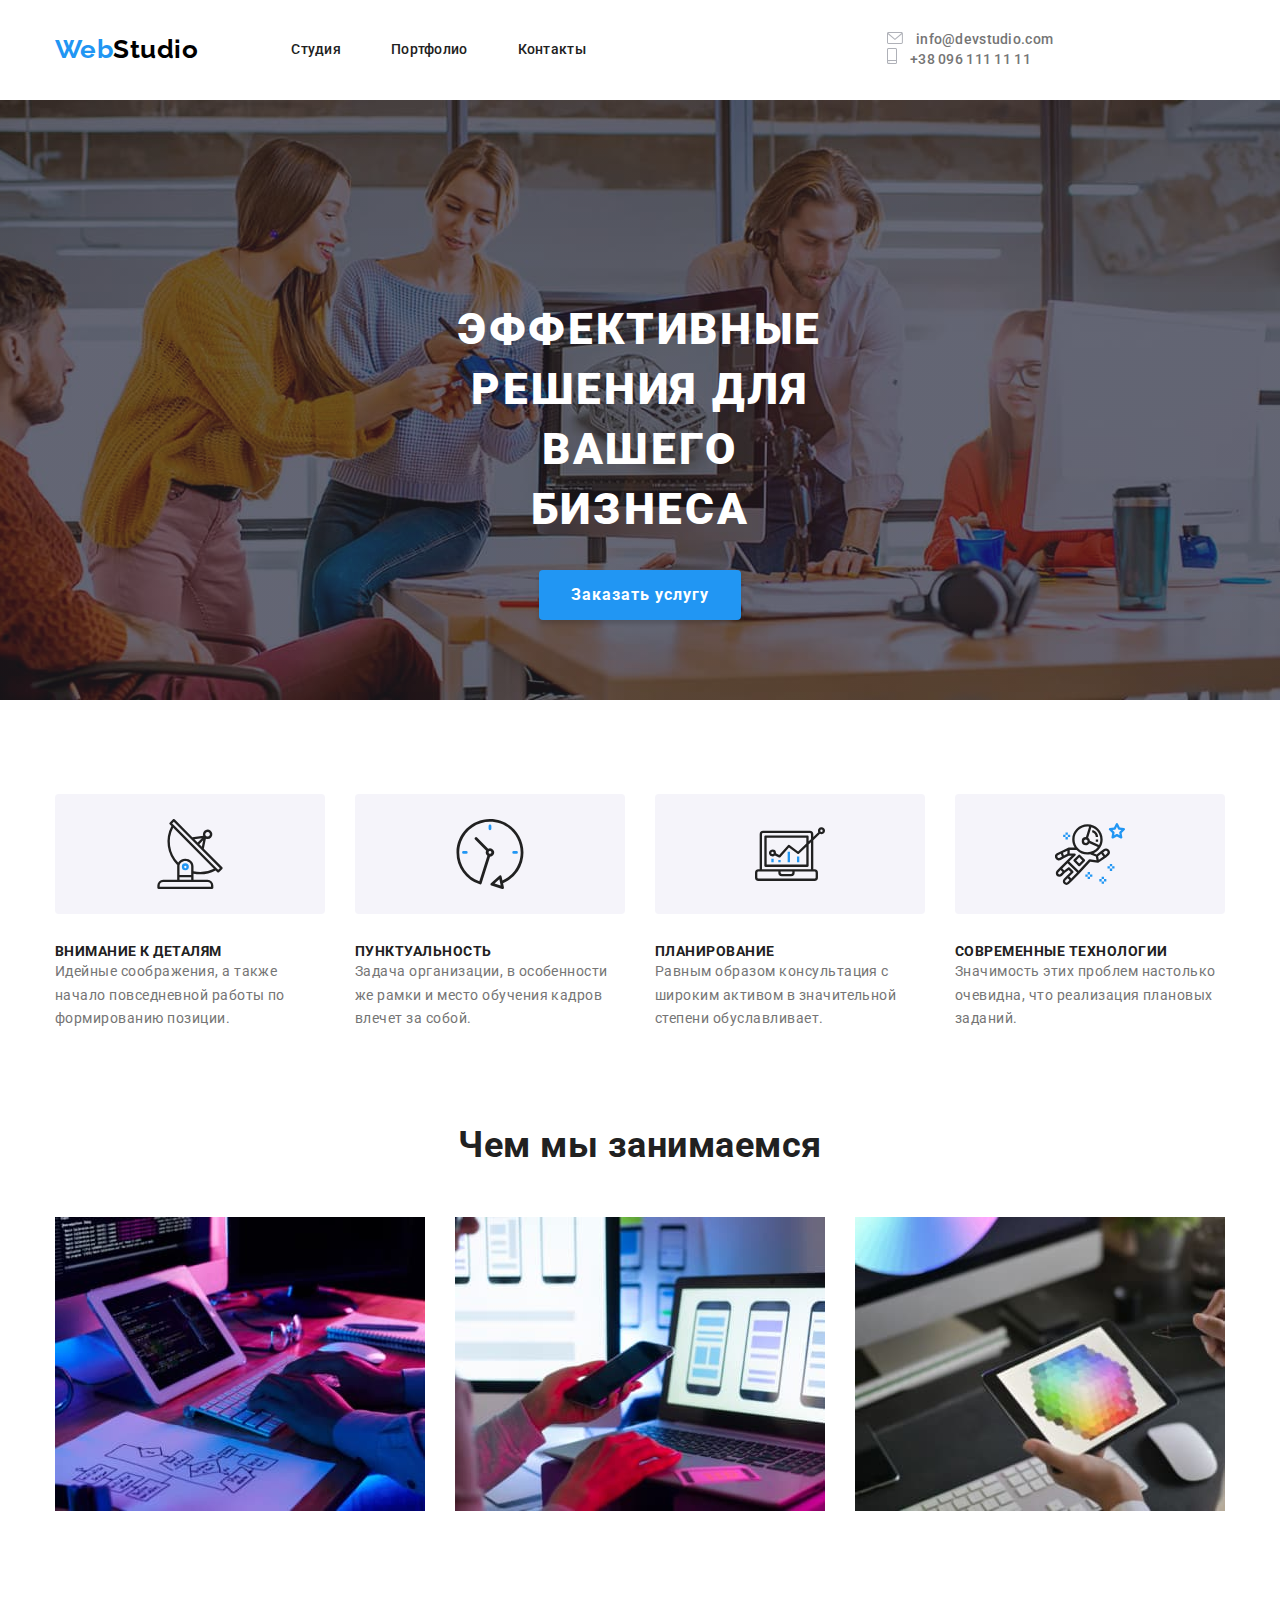
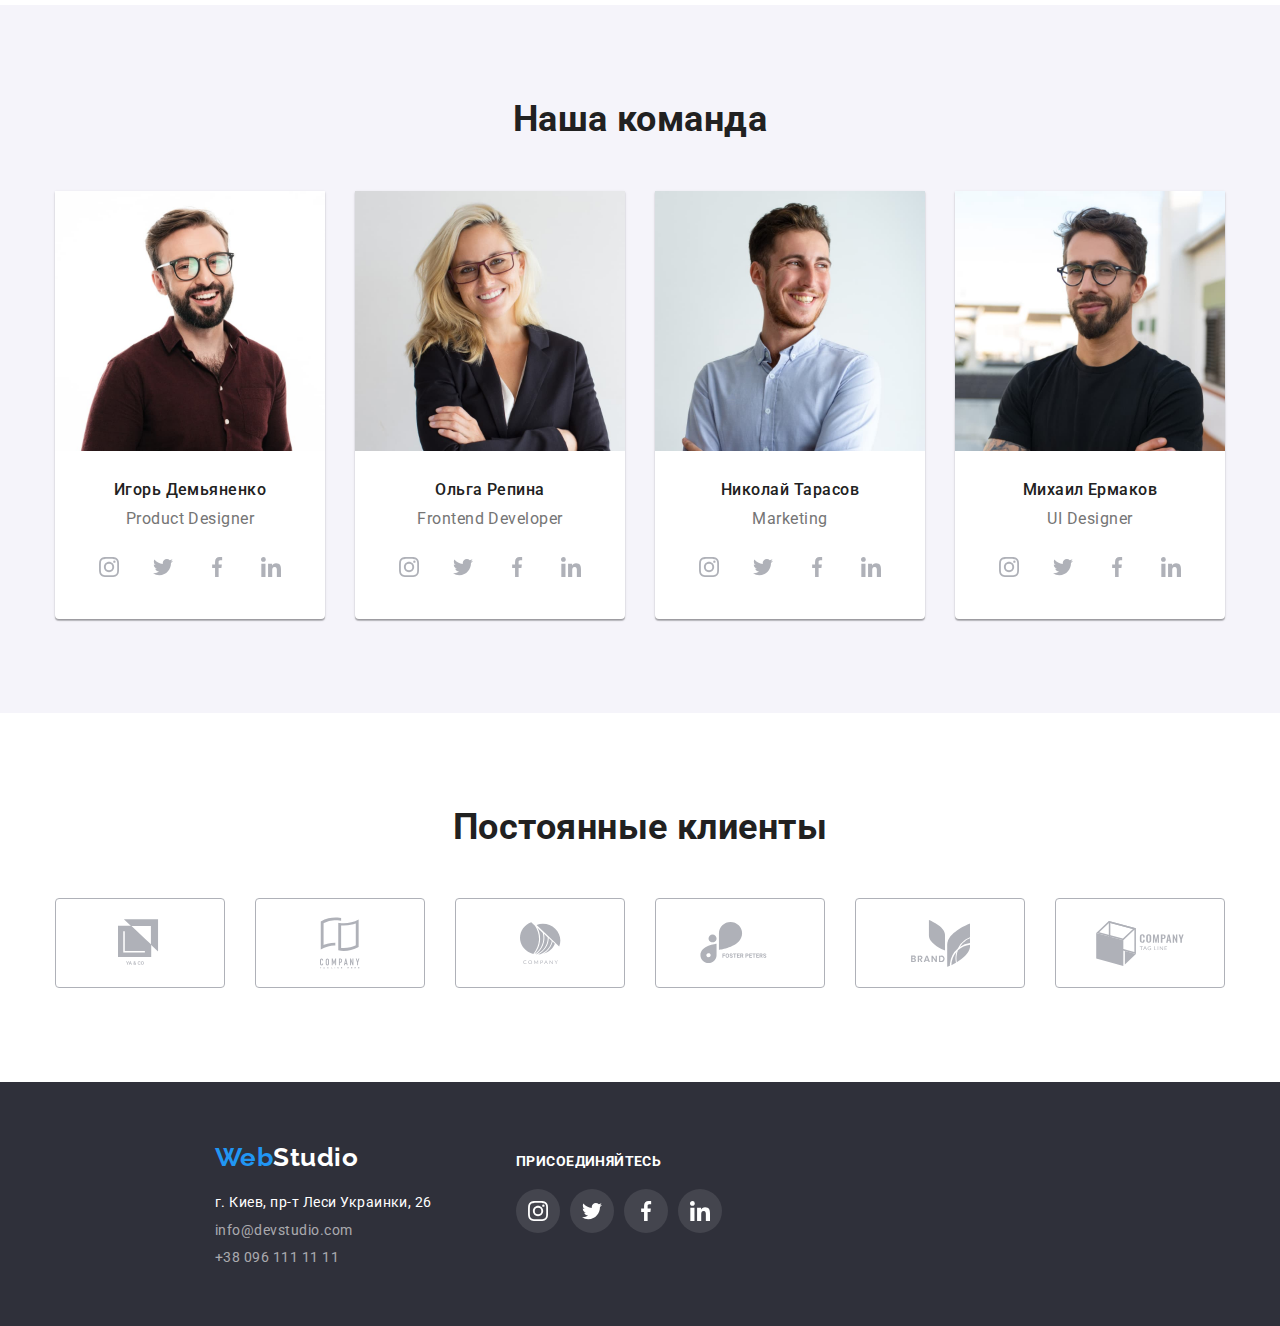
==== commit f91f7716: "исправление (социальные футер)" ====
--- a/index.html
+++ b/index.html
@@ -365,56 +365,60 @@
     </main>
     <!--адрес-->
     <footer class="footer">
-      <a href="./index.html" class="footer-logo" lang="en">
-        <span class="logo-web">Web</span>Studio</a
-      >
-      <address>
-        <ul class="contacts-footer">
-          <li class="footer-list">
-            <a
-              href="https://goo.gl/maps/JRe7u6xurZRfVsGd8"
-              target="_blank"
-              class="link-adress"
-              >г. Киев, пр-т Леси Украинки, 26
-            </a>
+      <div>
+        <a href="./index.html" class="footer-logo" lang="en">
+          <span class="logo-web">Web</span>Studio</a
+        >
+        <address>
+          <ul class="contacts-footer">
+            <li class="footer-list">
+              <a
+                href="https://goo.gl/maps/JRe7u6xurZRfVsGd8"
+                target="_blank"
+                class="link-adress"
+                >г. Киев, пр-т Леси Украинки, 26
+              </a>
+            </li>
+            <li class="footer-list">
+              <a href="mailto:info@devstudio.com" class="link"
+                >info@devstudio.com</a
+              >
+            </li>
+            <li class="footer-list">
+              <a href="tel:+380961111111" class="link">+38 096 111 11 11</a>
+            </li>
+          </ul>
+        </address>
+      </div>
+      <div class="div-footer-social">
+        <h2 class="footer-title">ПРИСОЕДИНЯЙТЕСЬ</h2>
+        <ul class="footer-icon-list">
+          <li class="footer-icon-item">
+            <a href="" class="footer-icon-link">
+              <svg class="footer-icon">
+                <use href="./img/sprite.svg#instagram"></use></svg
+            ></a>
           </li>
-          <li class="footer-list">
-            <a href="mailto:info@devstudio.com" class="link"
-              >info@devstudio.com</a
-            >
+          <li class="footer-icon-item">
+            <a href="" class="footer-icon-link">
+              <svg class="footer-icon">
+                <use href="./img/sprite.svg#twitter"></use></svg
+            ></a>
           </li>
-          <li class="footer-list">
-            <a href="tel:+380961111111" class="link">+38 096 111 11 11</a>
+          <li class="footer-icon-item">
+            <a href="" class="footer-icon-link">
+              <svg class="footer-icon">
+                <use href="./img/sprite.svg#facebook"></use></svg
+            ></a>
+          </li>
+          <li class="footer-icon-item">
+            <a href="" class="footer-icon-link">
+              <svg class="footer-icon">
+                <use href="./img/sprite.svg#linkedin"></use></svg
+            ></a>
           </li>
         </ul>
-      </address>
-      <h2 class="footer-title">ПРИСОЕДИНЯЙТЕСЬ</h2>
-      <ul class="footer-icon-list">
-        <li class="footer-icon-item">
-          <a href="" class="footer-icon-link">
-            <svg class="footer-icon">
-              <use href="./img/sprite.svg#instagram"></use></svg
-          ></a>
-        </li>
-        <li class="footer-icon-item">
-          <a href="" class="footer-icon-link">
-            <svg class="footer-icon">
-              <use href="./img/sprite.svg#twitter"></use></svg
-          ></a>
-        </li>
-        <li class="footer-icon-item">
-          <a href="" class="footer-icon-link">
-            <svg class="footer-icon">
-              <use href="./img/sprite.svg#facebook"></use></svg
-          ></a>
-        </li>
-        <li class="footer-icon-item">
-          <a href="" class="footer-icon-link">
-            <svg class="footer-icon">
-              <use href="./img/sprite.svg#linkedin"></use></svg
-          ></a>
-        </li>
-      </ul>
+      </div>
     </footer>
   </body>
 </html>
--- a/css/style.css
+++ b/css/style.css
@@ -532,6 +532,8 @@
 }
 /*footer*/
 .footer {
+  display: flex;
+  align-items: baseline;
   background-color: #2f303a;
 
   margin-left: auto;
@@ -543,7 +545,15 @@
   padding-bottom: 60px;
 }
 
+/* .div-footer-contacts {
+} */
+.div-footer-social {
+  padding-left: 70px;
+}
+
 .contacts-footer {
+  display: block;
+  width: 231px;
   list-style-type: none;
 }
 .footer-list {
@@ -593,6 +603,7 @@
 .contacts-footer .link-adress:focus {
   color: var(--secondary-text-color);
 }
+/* social-footer */
 
 .footer-title {
   font-weight: 700;
@@ -600,6 +611,11 @@
   line-height: 16px;
   letter-spacing: 0.03em;
   color: var(--primary-white-color);
+  margin-bottom: 20px;
+}
+
+.footer-icon-item:not(:last-child) {
+  margin-right: 10px;
 }
 .footer-icon-list {
   list-style: none;
